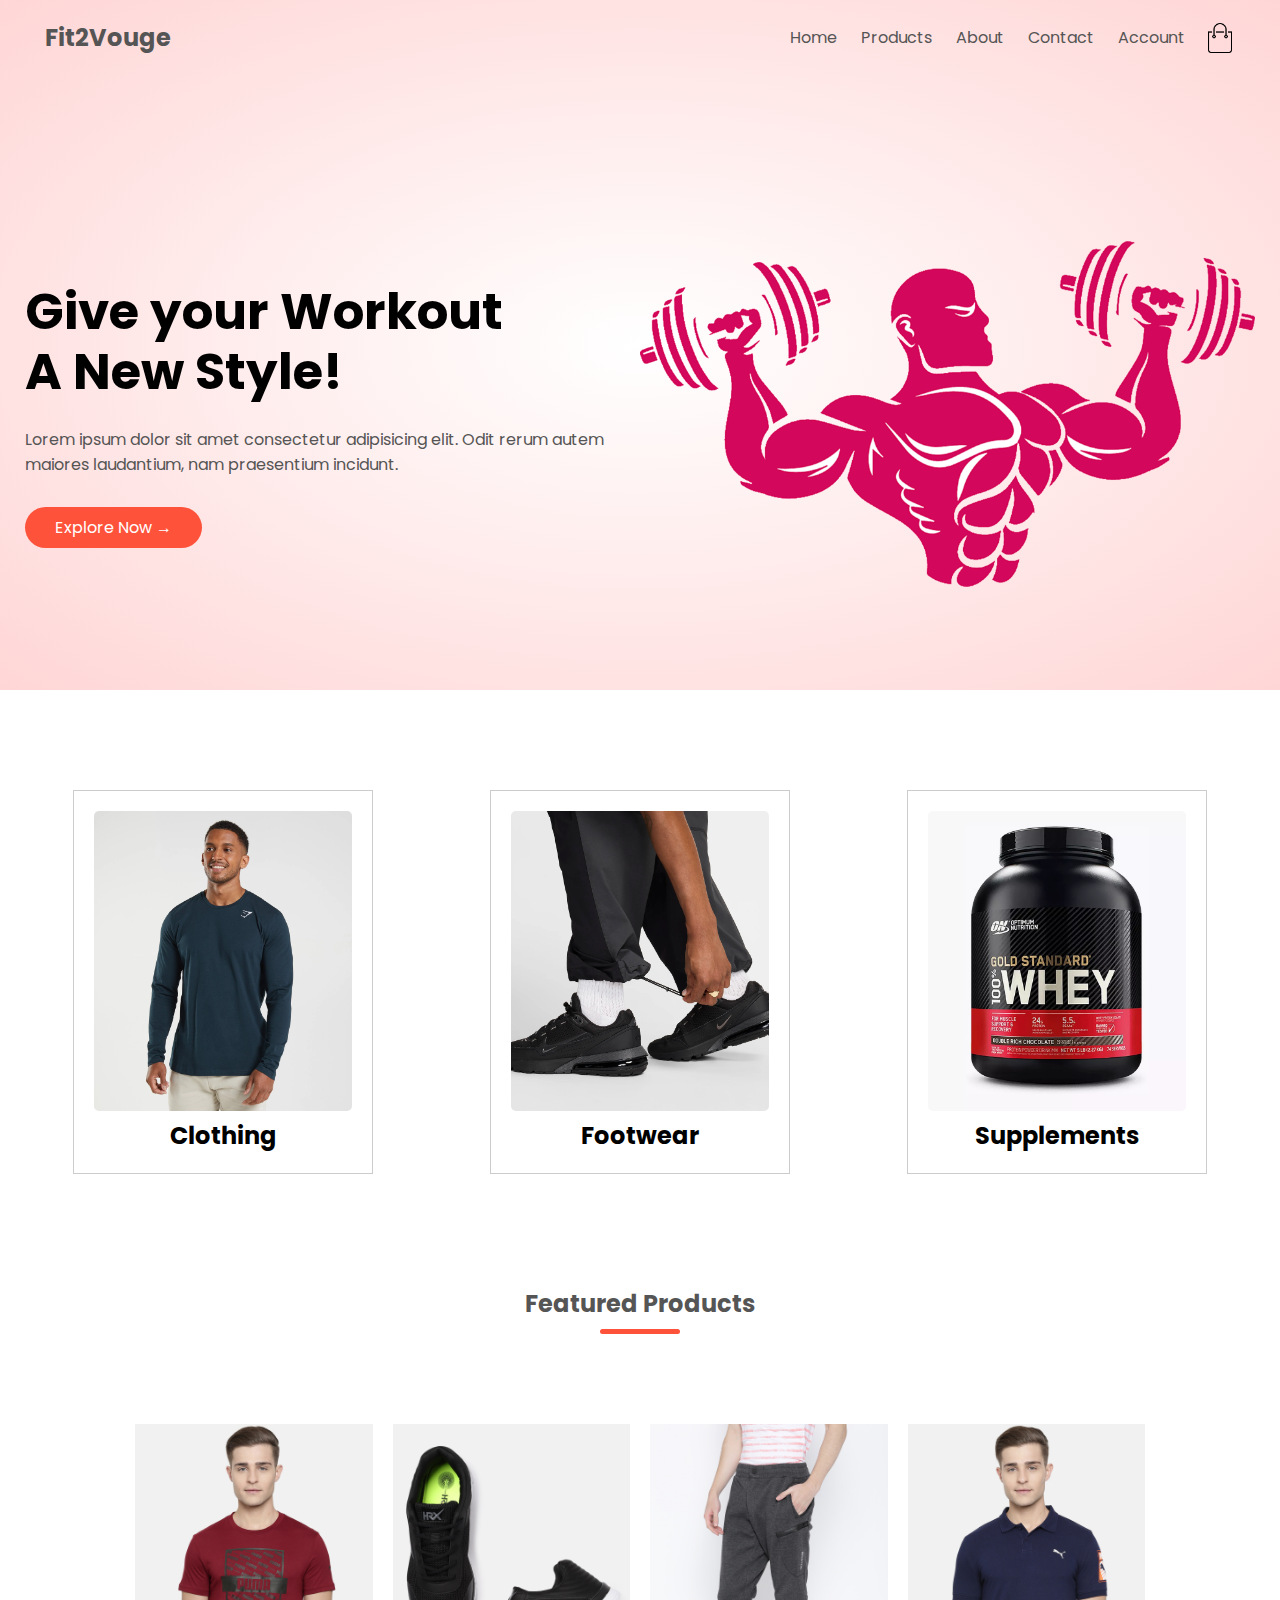
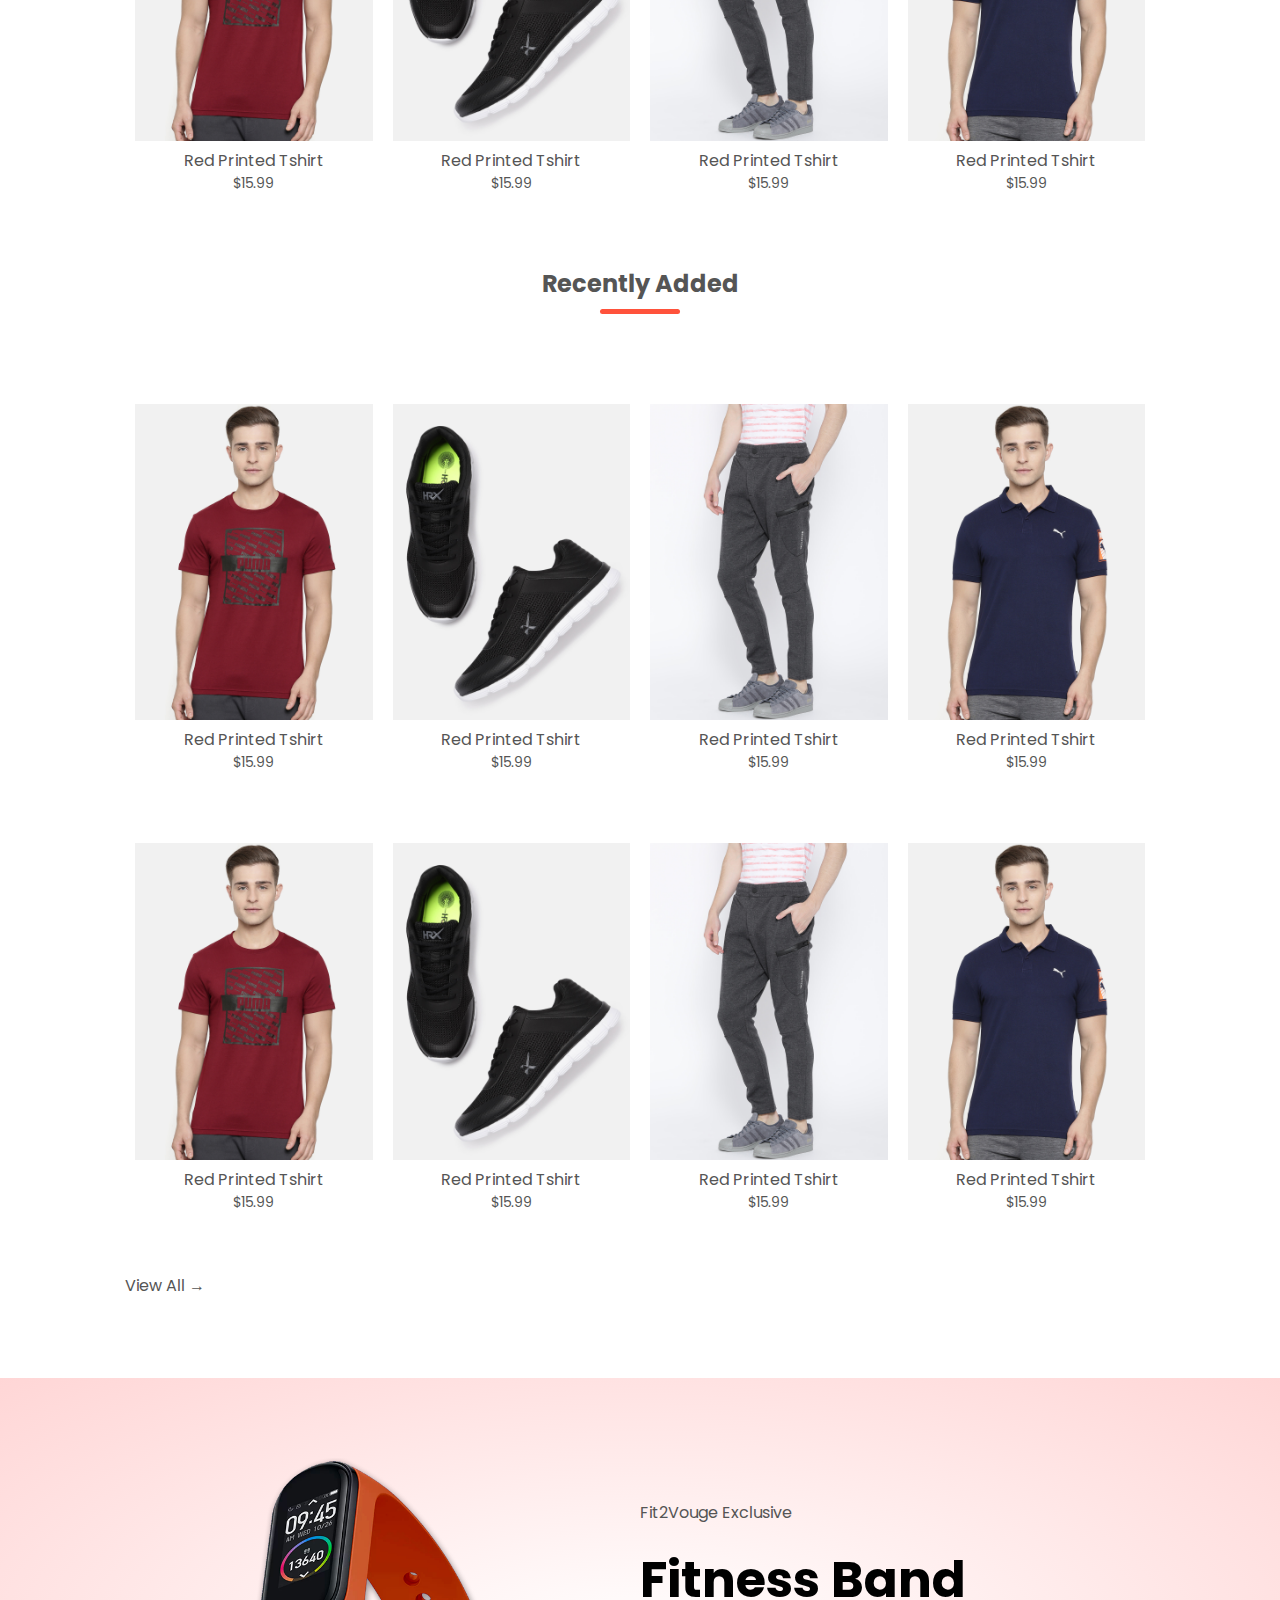
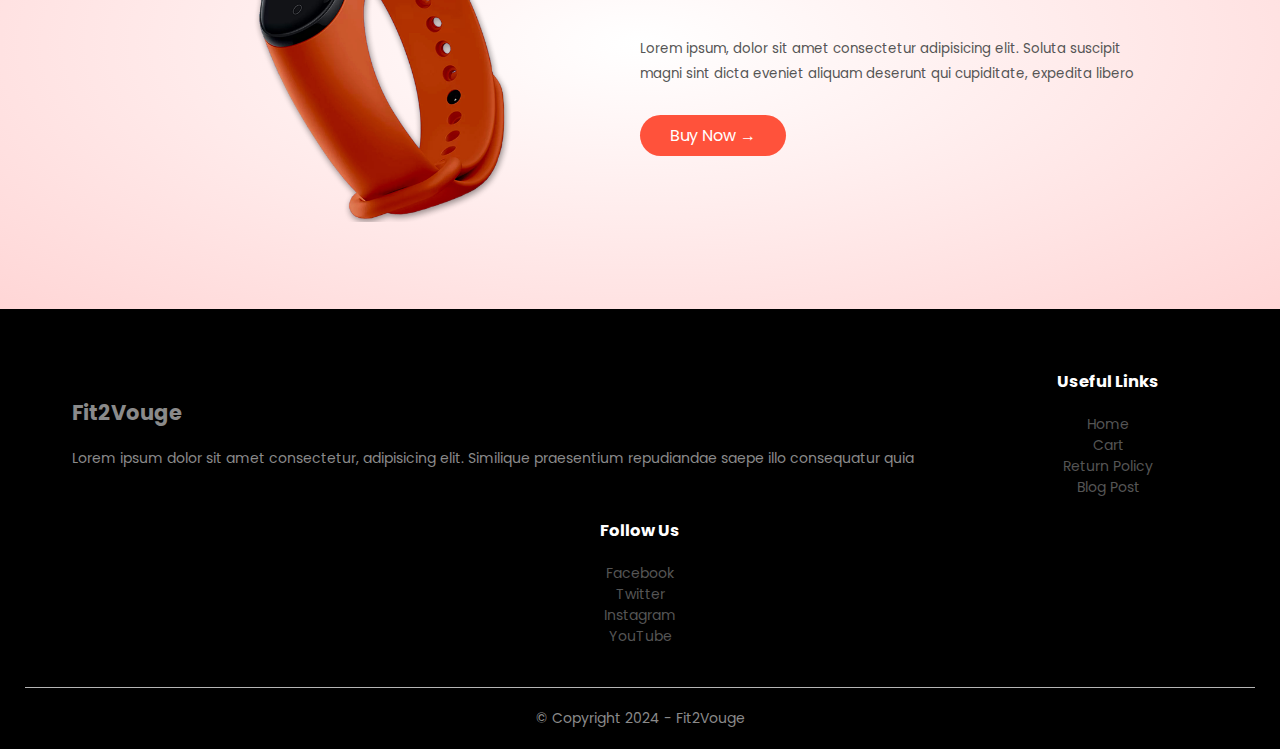
==== index.html @ 8eb85096 "link added to redirect to different pages and minor changes" ====
<!DOCTYPE html>
<html lang="en">

<head>
    <meta charset="UTF-8" />
    <meta name="viewport" content="width=device-width, initial-scale=1.0" />
    <title>Fit2Vouge</title>
    <link rel="stylesheet" href="style/style.css" />
    <link
        href="https://fonts.googleapis.com/css2?family=Poppins:ital,wght@0,100;0,200;0,300;0,400;0,500;0,600;0,700;0,800;0,900;1,100;1,200;1,300;1,400;1,500;1,600;1,700;1,800;1,900&display=swap"
        rel="stylesheet" />
</head>

<body>
    <div class="header">
        <div class="container">
            <div class="navbar">
                <div class="logo">
                    <!-- <img src="images/logo.png" width="125px" alt=""> -->
                    <a href="index.html">
                        <h2>Fit2Vouge</h2>
                    </a>
                </div>
                <nav>
                    <ul id="MenuItems">
                        <li><a href="index.html">Home</a></li>
                        <li><a href="product-detail.html">Products</a></li>
                        <li><a href="">About</a></li>
                        <li><a href="">Contact</a></li>
                        <li><a href="">Account</a></li>
                    </ul>
                </nav>
                <img src="images/cart.png" alt="cart" width="30px" height="30px" />
                <img src="images/menu.png" class="menu-icon" alt="menu" onclick="toggleMenu()">
            </div>
            <div class="row">
                <div class="col-2">
                    <h1>Give your Workout<br />A New Style!</h1>
                    <p>
                        Lorem ipsum dolor sit amet consectetur adipisicing elit. Odit
                        rerum autem maiores laudantium, nam praesentium incidunt.
                    </p>
                    <a href="products.html" class="btn">Explore Now &#8594;</a>
                </div>
                <div class="col-2">
                    <img src="images/image1.png" alt="bg" />
                </div>
            </div>
        </div>
    </div>

    <!----- featured categories ----->

    <div class="categories">
        <div class="card">
            <img src="images/category-1.jpg" alt="">
            <h2>Clothing</h2>
        </div>
        <div class="card">
            <img src="images/category-2.jpg" alt="">
            <h2>Footwear</h2>
        </div>
        <div class="card">
            <img src="images/category-3.jpg" alt="">
            <h2>Supplements</h2>
        </div>
    </div>

    <!----- featured products ----->

    <div class="small-container">
        <h2 class="title">Featured Products</h2>
        <div class="row">
            <div class="col-4">
                <a href="product-detail.html">
                    <img src="images/product-1.jpg" alt="" />
                    <h4>Red Printed Tshirt</h4>
                    <p>$15.99</p>
                </a>
            </div>
            <div class="col-4">
                <a href="product-detail.html">
                    <img src="images/product-2.jpg" alt="" />
                    <h4>Red Printed Tshirt</h4>
                    <p>$15.99</p>
                </a>
            </div>
            <div class="col-4">
                <a href="product-detail.html">
                    <img src="images/product-3.jpg" alt="" />
                    <h4>Red Printed Tshirt</h4>
                    <p>$15.99</p>
                </a>
            </div>
            <div class="col-4">
                <a href="product-detail.html">
                    <img src="images/product-4.jpg" alt="" />
                    <h4>Red Printed Tshirt</h4>
                    <p>$15.99</p>
                </a>
            </div>
        </div>
        <h2 class="title">Recently Added</h2>
        <div class="row">
            <div class="col-4">
                <a href="product-detail.html">
                    <img src="images/product-1.jpg" alt="" />
                    <h4>Red Printed Tshirt</h4>
                    <p>$15.99</p>
                </a>
            </div>
            <div class="col-4">
                <a href="product-detail.html">
                    <img src="images/product-2.jpg" alt="" />
                    <h4>Red Printed Tshirt</h4>
                    <p>$15.99</p>
                </a>
            </div>
            <div class="col-4">
                <a href="product-detail.html">
                    <img src="images/product-3.jpg" alt="" />
                    <h4>Red Printed Tshirt</h4>
                    <p>$15.99</p>
                </a>
            </div>
            <div class="col-4">
                <a href="product-detail.html">
                    <img src="images/product-4.jpg" alt="" />
                    <h4>Red Printed Tshirt</h4>
                    <p>$15.99</p>
                </a>
            </div>
        </div>
        <div class="row">
            <div class="col-4">
                <a href="product-detail.html">
                    <img src="images/product-1.jpg" alt="" />
                    <h4>Red Printed Tshirt</h4>
                    <p>$15.99</p>
                </a>
            </div>
            <div class="col-4">
                <a href="product-detail.html">
                    <img src="images/product-2.jpg" alt="" />
                    <h4>Red Printed Tshirt</h4>
                    <p>$15.99</p>
                </a>
            </div>
            <div class="col-4">
                <a href="product-detail.html">
                    <img src="images/product-3.jpg" alt="" />
                    <h4>Red Printed Tshirt</h4>
                    <p>$15.99</p>
                </a>
            </div>
            <div class="col-4">
                <a href="product-detail.html">
                    <img src="images/product-4.jpg" alt="" />
                    <h4>Red Printed Tshirt</h4>
                    <p>$15.99</p>
                </a>
            </div>
        </div>
        <a href="products.html" class="btn1">View All &#8594;</a>
    </div>
    <!----- sale ----->
    <div class="sale">
        <div class="small-container">
            <div class="row">
                <div class="col-2">
                    <img src="images/exclusive.png" class="sale-img" alt="sale">
                </div>
                <div class="col-2">
                    <p>Fit2Vouge Exclusive</p>
                    <h1>Fitness Band</h1>
                    <small>Lorem ipsum, dolor sit amet consectetur adipisicing elit. Soluta
                        suscipit magni sint dicta eveniet aliquam deserunt qui cupiditate,
                        expedita libero</small>
                    <a href="product-details.html" class="btn">Buy Now &#8594</a>
                </div>
            </div>
        </div>
    </div>

    <!----- footer ----->
    <div class="footer">
        <div class="container">
            <div class="row">
                <div class="footer-col-1">
                    <!-- <img src="images/logo.png" alt=""> -->
                    <h2>Fit2Vouge</h2>
                    <p>Lorem ipsum dolor sit amet consectetur, adipisicing elit. Similique praesentium repudiandae saepe
                        illo consequatur quia</p>
                </div>
                <div class="footer-col-2">
                    <h3>Useful Links</h3>
                    <ul>
                        <li><a href="index.html">Home</a></li>
                        <li><a href="#">Cart</a></li>
                        <li><a href="#">Return Policy</a></li>
                        <li><a href="#">Blog Post</a></li>
                    </ul>
                </div>
                <div class="footer-col-3">
                    <h3>Follow Us</h3>
                    <ul>
                        <li><a href="https://www.facebook.com/">Facebook</a></li>
                        <li><a href="https://x.com/?lang=en">Twitter</a></li>
                        <li><a href="https://www.instagram.com/">Instagram</a></li>
                        <li><a href="https://www.youtube.com/">YouTube</a></li>
                    </ul>
                </div>
            </div>
            <hr>
            <p class="copyright">&copy; Copyright 2024 - Fit2Vouge</p>
        </div>
    </div>

    <!-------js for toggle menu -------->
    <script>
        var MenuItems = document.getElementById("MenuItems");

        MenuItems.style.maxHeight = "0px";

        function toggleMenu() {
            if (MenuItems.style.maxHeight == "0px") {
                MenuItems.style.maxHeight = "200px";
            }
            else {
                MenuItems.style.maxHeight = "0px";
            }
        }
    </script>
</body>

</html>
---- style/style.css ----
* {
  margin: 0;
  padding: 0;
  box-sizing: border-box;
}

body {
  font-family: "Poppins", sans-serif;
}

.header {
  background: radial-gradient(#fff, #ffd6d6);
}

.header .row {
  margin-top: 70px;
}

.container {
  max-width: 1300px;
  margin: auto;
  padding-left: 25px;
  padding-right: 25px;
}

.navbar {
  display: flex;
  align-items: center;
  padding: 20px;
}

nav {
  flex: 1;
  text-align: right;
}

nav ul {
  display: inline-block;
  list-style-type: none;
}

nav ul li {
  display: inline-block;
  margin-right: 20px;
}

a {
  text-decoration: none;
  color: #555;
}

p {
  color: #555;
}

.row {
  display: flex;
  align-items: center;
  flex-wrap: wrap;
  justify-content: space-around;
}

.col-2 {
  flex-basis: 50%;
  min-width: 300px;
}

.col-2 img {
  max-width: 100%;
  padding: 50px 0;
}

.col-2 h1 {
  font-size: 50px;
  line-height: 60px;
  margin: 25px 0;
}

.btn {
  display: inline-block;
  background: #ff523b;
  color: #fff;
  padding: 8px 30px;
  margin: 30px 0;
  border-radius: 30px;
  transition: background 0.5s;
}

.btn:hover {
  background: #563434;
}

.categories {
  margin: 70px 0;
  display: flex;
  flex-direction: row;
  justify-content: space-around;
  align-items: flex-start;
  flex-wrap: wrap;
  padding: 20px;
  gap: 10px;
}

.small-container {
  max-width: 1080px;
  margin: auto;
  padding-left: 25px;
  padding-right: 25px;
}

.card {
  padding: 20px;
  border: 1px solid #ccc;
  margin: 10px;
  box-sizing: border-box;
  width: 300px;
  text-align: center;
  background-color: #fff;
  transition: transform 0.3s ease, box-shadow 0.3s ease, background-color 0.3s ease;
}

.card img {
  width: 100%;
  height: auto;
  max-height: 300px;
  object-fit: cover;
  border-radius: 5px;
  transition: transform 0.3s ease;
}

.card:hover {
  cursor: pointer;
  background: radial-gradient(#fff, #ffd6d6);
  transform: translateY(-10px);
  box-shadow: 0 8px 16px rgba(0, 0, 0, 0.2);
}

.card:hover img {
  transform: scale(1.05);
}

.card h2 {
  transition: color 0.3s ease;
}

.card:hover h2 {
  color: #555;
}

.title {
  text-align: center;
  margin: 0 auto 80px;
  position: relative;
  line-height: 60px;
  color: #555;
}

.title::after {
  content: "";
  background: #ff523b;
  width: 80px;
  height: 5px;
  border-radius: 5px;
  position: absolute;
  bottom: 0;
  left: 50%;
  transform: translateX(-50%)
}

.col-4 {
  flex-basis: 25%;
  padding: 10px;
  min-width: 200px;
  margin-bottom: 50px;
  text-align: center;
  transition: transform 0.5s;
}

.col-4 img {
  width: 100%;
}

h4 {
  color: #555;
  font-weight: normal;
}

.col-4 p {
  font-size: 14px;
}

.col-4:hover {
  transform: translateY(-20px);
}

/*--------- sale ---------*/
.sale {
  background: radial-gradient(#fff, #ffd6d6);
  margin-top: 80px;
  padding: 30px 0;
}

.col-2 .sale-img {
  padding: 50px;
}

small {
  color: #555;
}

/*--------- footer ---------*/

.footer {
  background: #000;
  color: #8a8a8a;
  font-size: 14px;
  padding: 60px 0 20px;
}

.footer p {
  color: #8a8a8a;
}

.footer h3 {
  color: #fff;
  margin-bottom: 20px;
}

.footer-col-1,
.footer-col-2,
.footer-col-3 {
  min-width: 200px;
  margin-bottom: 20px;
}

.footer-col-1 {
  flex-basis: 1;
  text-align: center;
}

.footer-col-1 h2 {
  width: 180px;
  margin-bottom: 20px;
  text-align: left;
}

.footer-col-2,
.footer-col-3 {
  flex-basis: 12%;
  text-align: center;
}

ul {
  list-style-type: none;
}

.footer hr {
  border: none;
  background: #b5b5b5;
  height: 1px;
  margin: 20px 0;
}

.copyright {
  text-align: center;
}

.menu-icon {
  width: 28px;
  margin-left: 20px;
  display: none;
}

/*---------- media query for menu ----------*/

@media only screen and (max-width: 800px) {
  nav ul {
    position: absolute;
    top: 70px;
    left: 0;
    background: #333;
    width: 100%;
    overflow: hidden;
    transition: max-height 0.5s;
  }

  nav ul li {
    display: block;
    margin-right: 50px;
    margin-top: 10px;
    margin-bottom: 10px;
  }

  nav ul li a {
    color: #fff;
  }

  .menu-icon {
    display: block;
    cursor: pointer;
  }
}

/*---------- media query for less than 600px screen size ----------*/

@media only screen and (max-width: 600px) {
  .row {
    text-align: center;
  }

  .col-2,
  .col-3,
  .col-4 {
    flex-basis: 100%;
  }
}
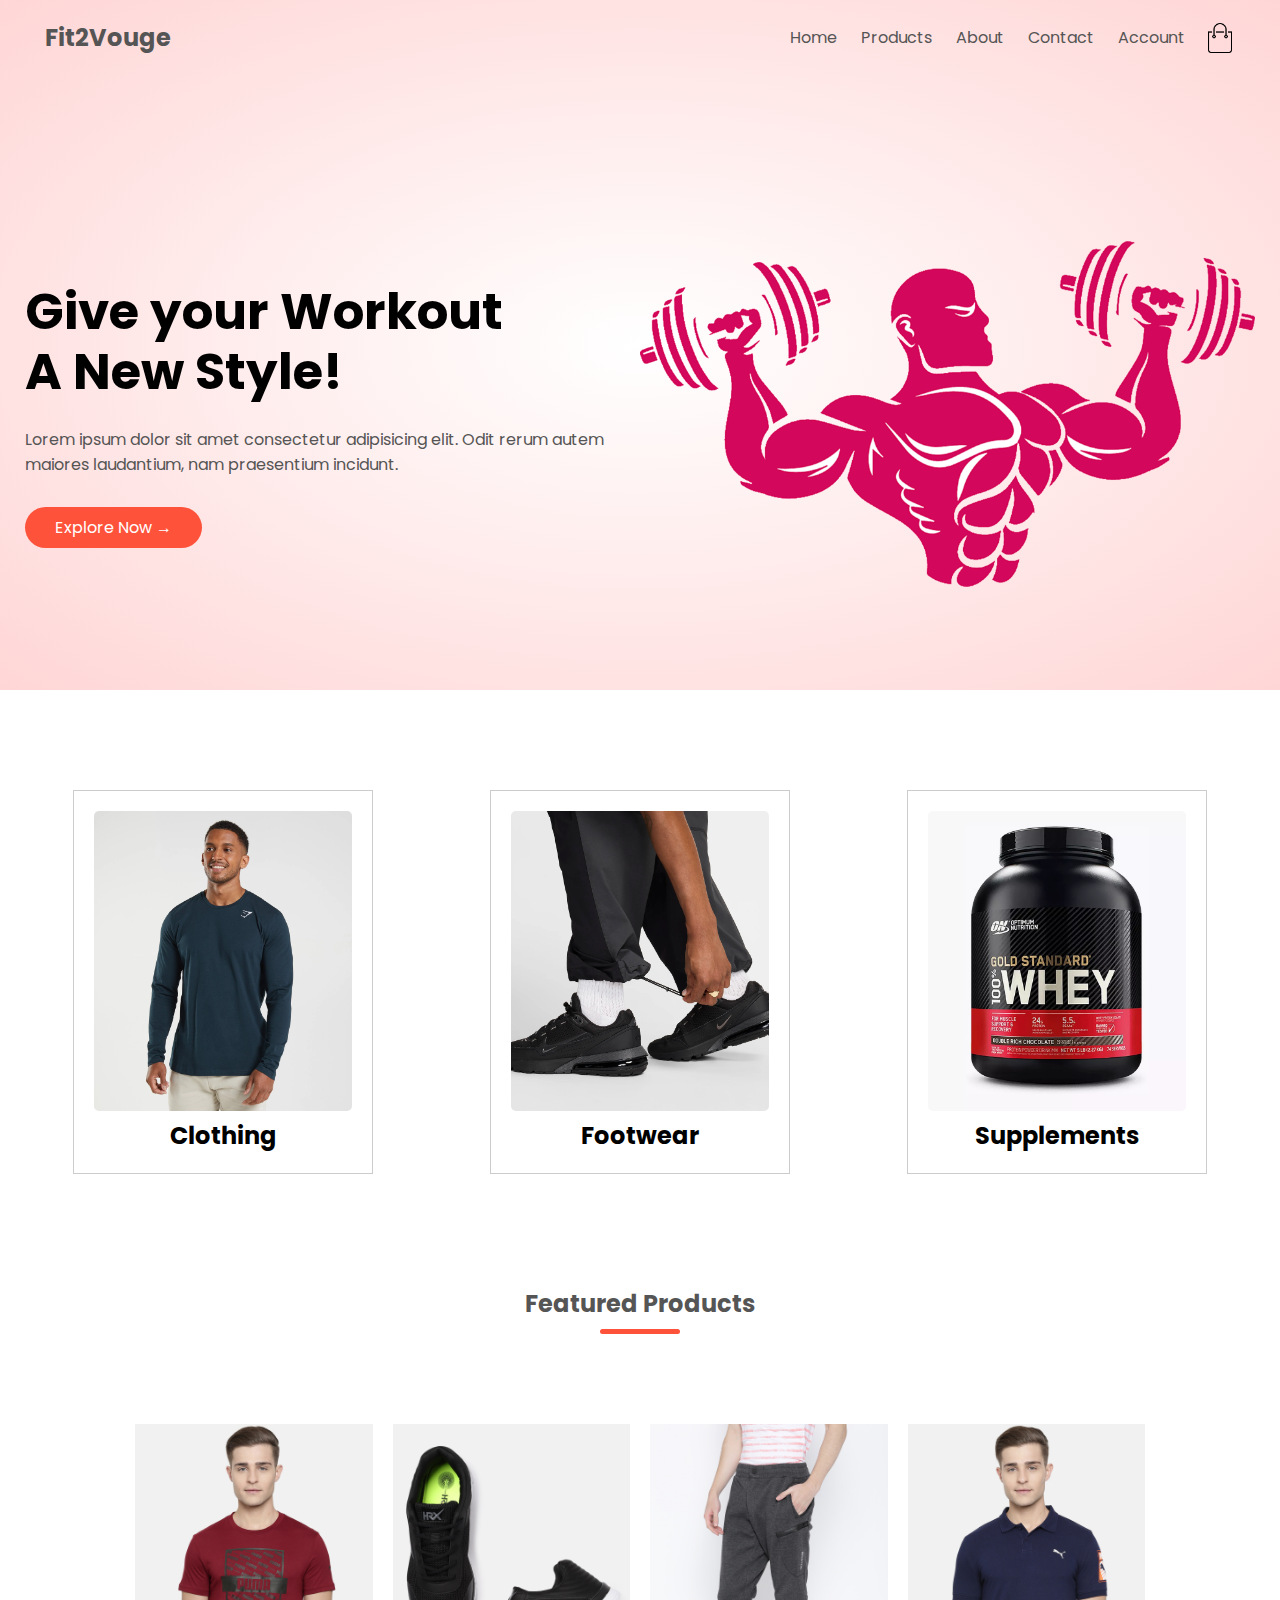
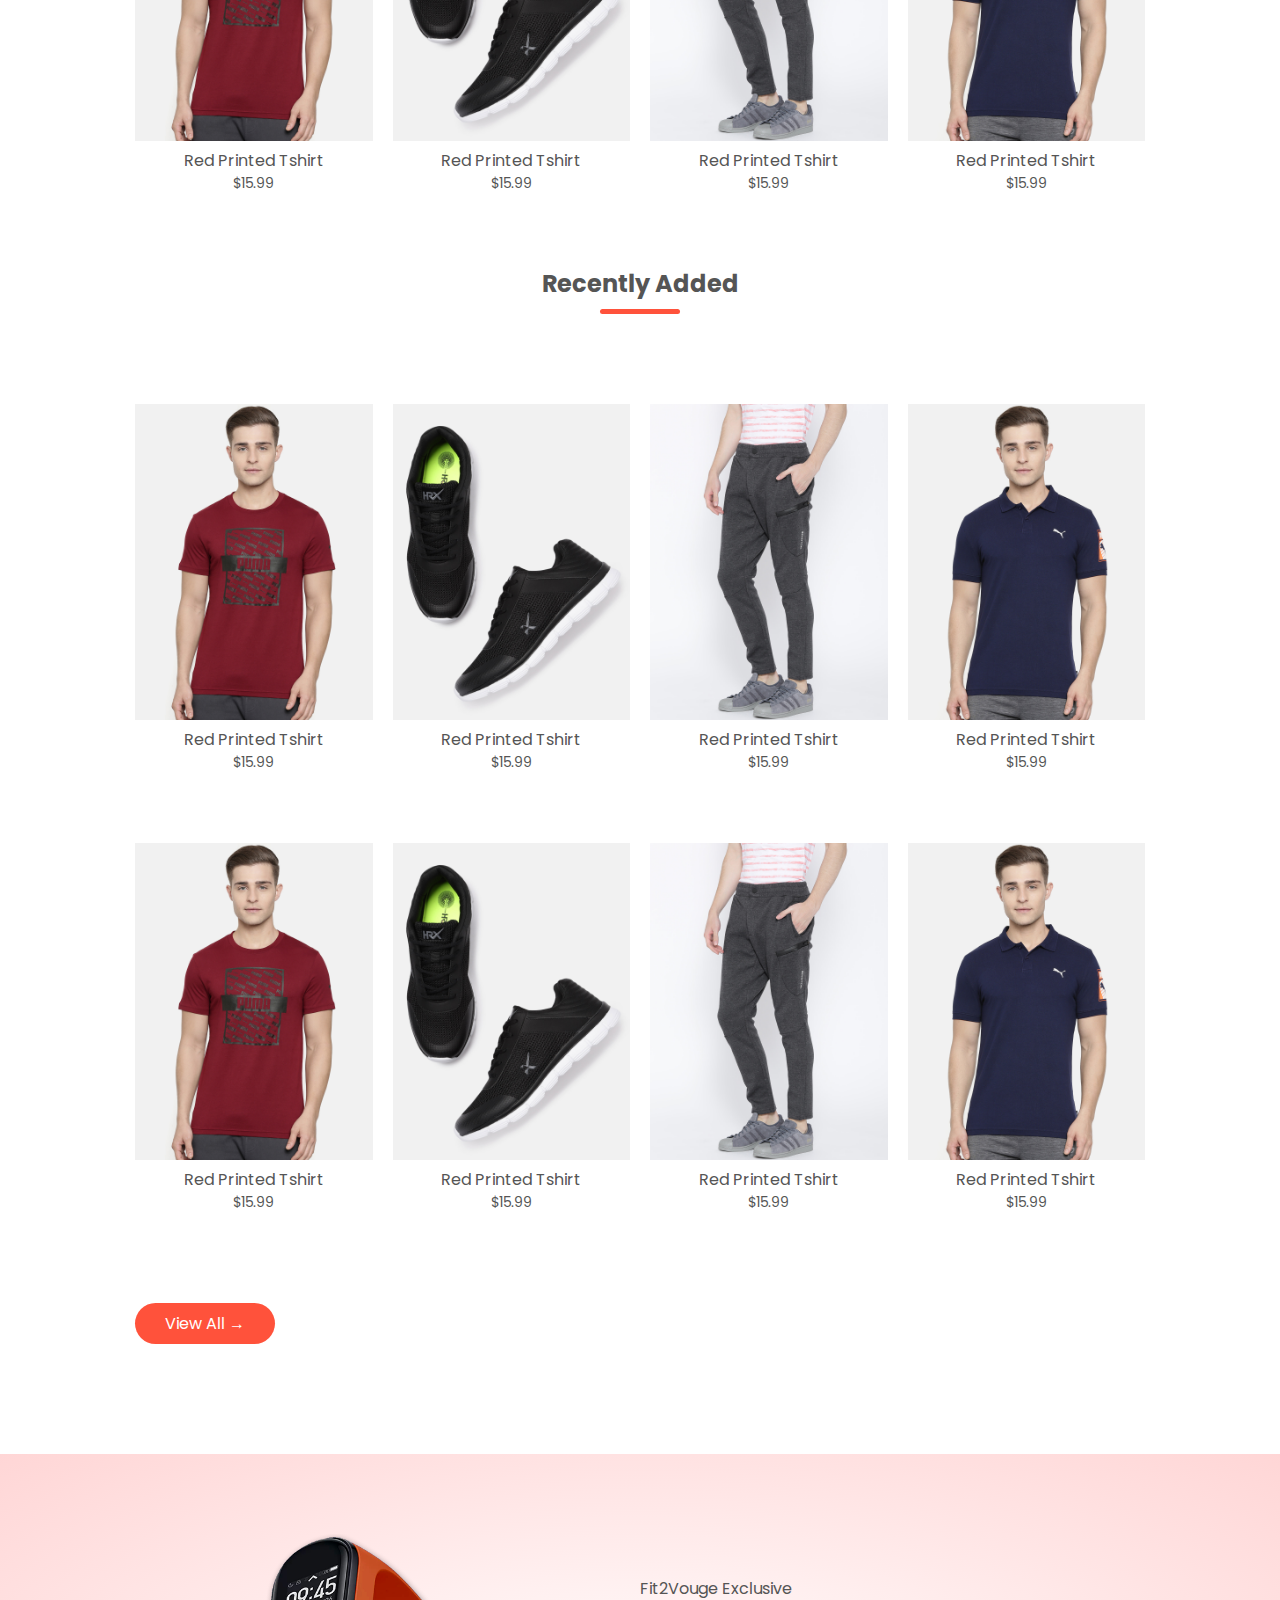
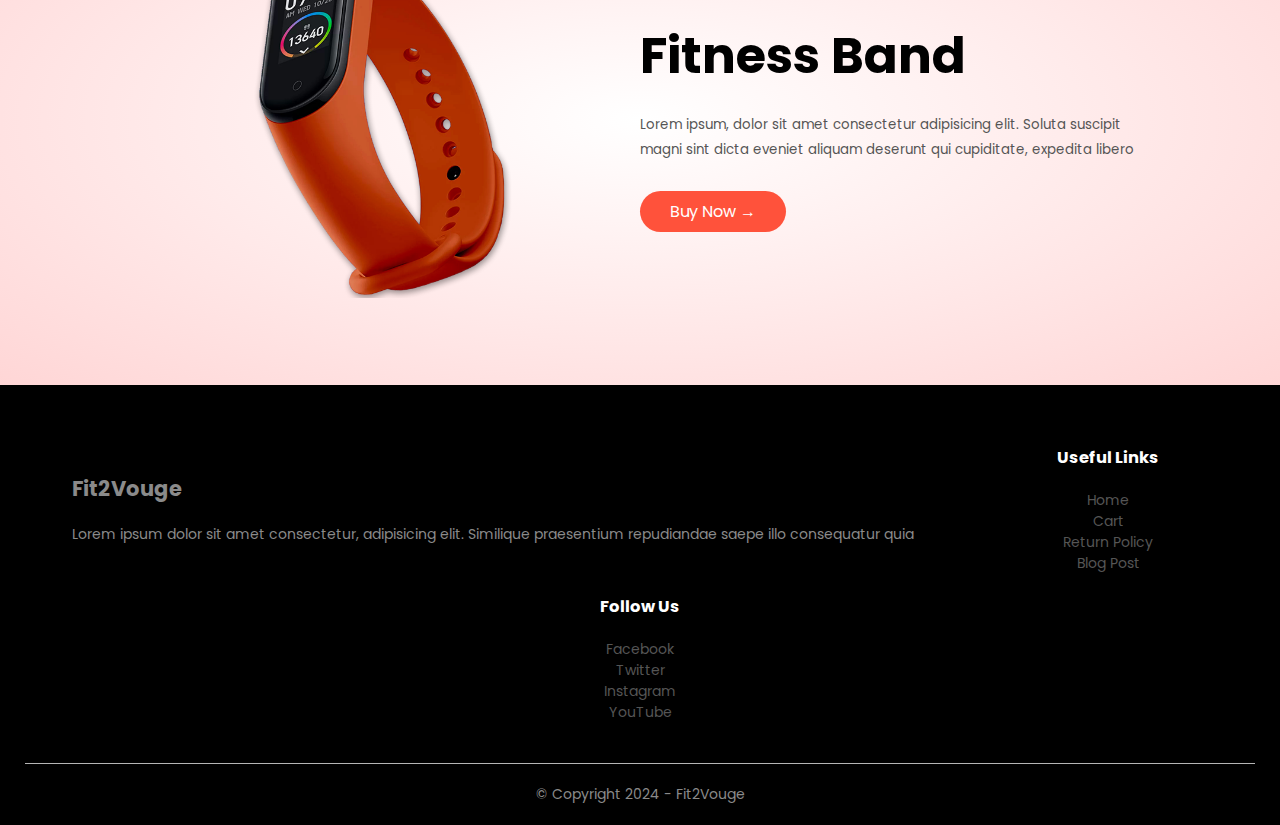
==== commit 98b80bc8: "product link mismatch update" ====
--- a/index.html
+++ b/index.html
@@ -24,7 +24,7 @@
                 <nav>
                     <ul id="MenuItems">
                         <li><a href="index.html">Home</a></li>
-                        <li><a href="product-detail.html">Products</a></li>
+                        <li><a href="products.html">Products</a></li>
                         <li><a href="">About</a></li>
                         <li><a href="">Contact</a></li>
                         <li><a href="">Account</a></li>
--- a/style/style.css
+++ b/style/style.css
@@ -87,6 +87,21 @@
 }
 
 .btn:hover {
+  background: #563434;
+}
+
+.btn1 {
+  display: inline-block;
+  background: #ff523b;
+  color: #fff;
+  padding: 8px 30px;
+  margin: 30px 0;
+  border-radius: 30px;
+  transition: background 0.5s;
+  margin-left: 10px;
+}
+
+.btn1:hover {
   background: #563434;
 }
 
@@ -180,6 +195,28 @@
   width: 100%;
 }
 
+.img-fluid {
+  max-width: 100%;
+  height: auto;
+}
+
+.col-6 {
+  flex-basis: 50%;
+  padding: 10px;
+  min-width: 200px;
+  margin-bottom: 50px;
+  text-align: center;
+  transition: transform 0.5s;
+}
+
+
+
+.col-6 img {
+  width: auto;
+  overflow: hidden;
+  height: 500px;
+}
+
 h4 {
   color: #555;
   font-weight: normal;
@@ -270,6 +307,57 @@
   margin-left: 20px;
   display: none;
 }
+
+.page-heading,
+.page-heading>.small-container>.row {
+  height: 40vh;
+  /*min-height: 200px;*/
+
+
+}
+
+.page-heading {
+  background-image: url('../images/white-bg.jpg');
+  background-repeat: no-repeat;
+  background-size: 100%;
+  background-position: 50% 65%;
+  margin-bottom: 50px;
+
+}
+
+.page-heading h1 {
+  font-size: 40px;
+
+}
+
+@media (max-width: 991.98px) {
+  .page-heading h1 {
+    font-size: 30px;
+  }
+}
+
+.header-contain {
+  text-align: left;
+  display: flex;
+  align-items: center;
+  height: 300px;
+  vertical-align: center;
+}
+
+
+.detail-data p,
+.detail-data h2 {
+  text-align: left;
+}
+
+.price {
+  font-weight: 700;
+}
+
+.price del {
+  font-weight: 400;
+}
+
 
 /*---------- media query for menu ----------*/
 
@@ -301,6 +389,18 @@
   }
 }
 
+@media (min-width: 768px) {
+  .col-6 {
+    flex-basis: 50%;
+  }
+}
+
+@media (max-width: 767.98px) {
+  .col-6 {
+    flex-basis: 100%;
+  }
+}
+
 /*---------- media query for less than 600px screen size ----------*/
 
 @media only screen and (max-width: 600px) {
@@ -313,4 +413,5 @@
   .col-4 {
     flex-basis: 100%;
   }
-}+}
+
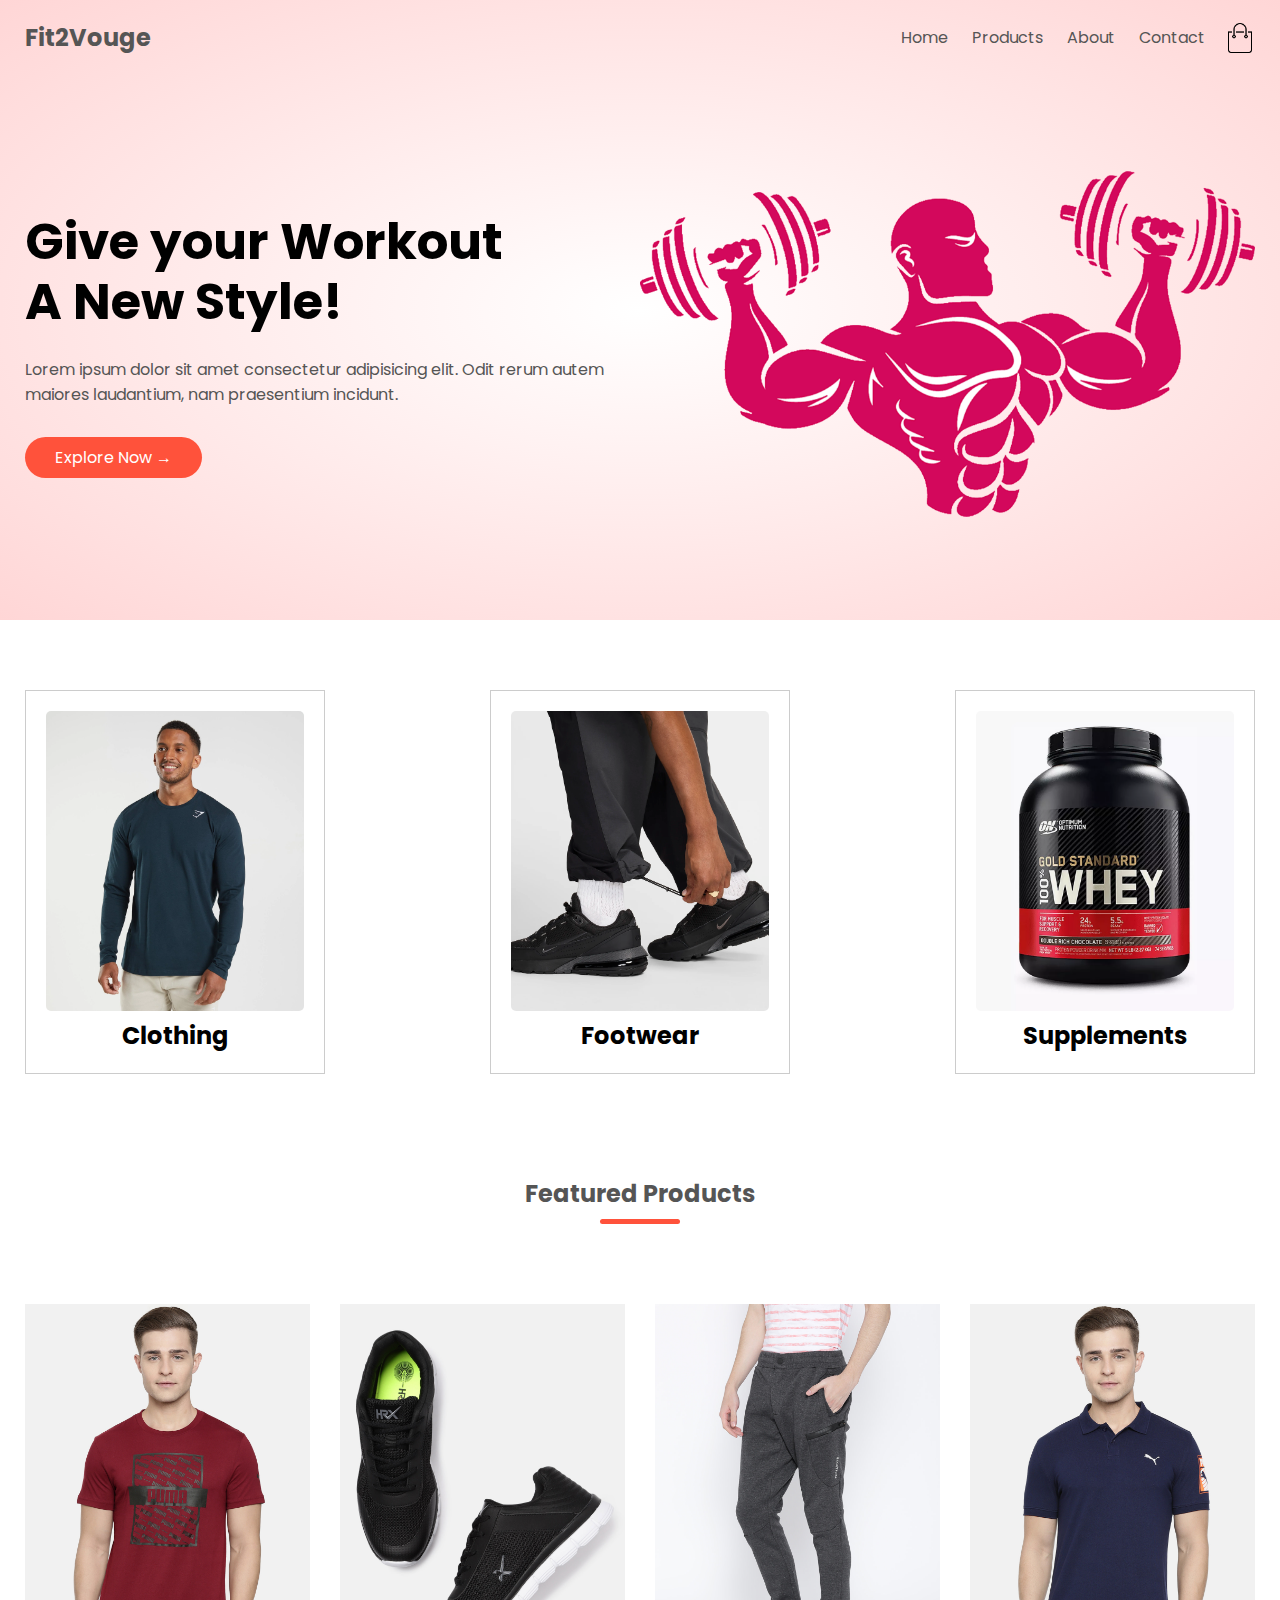
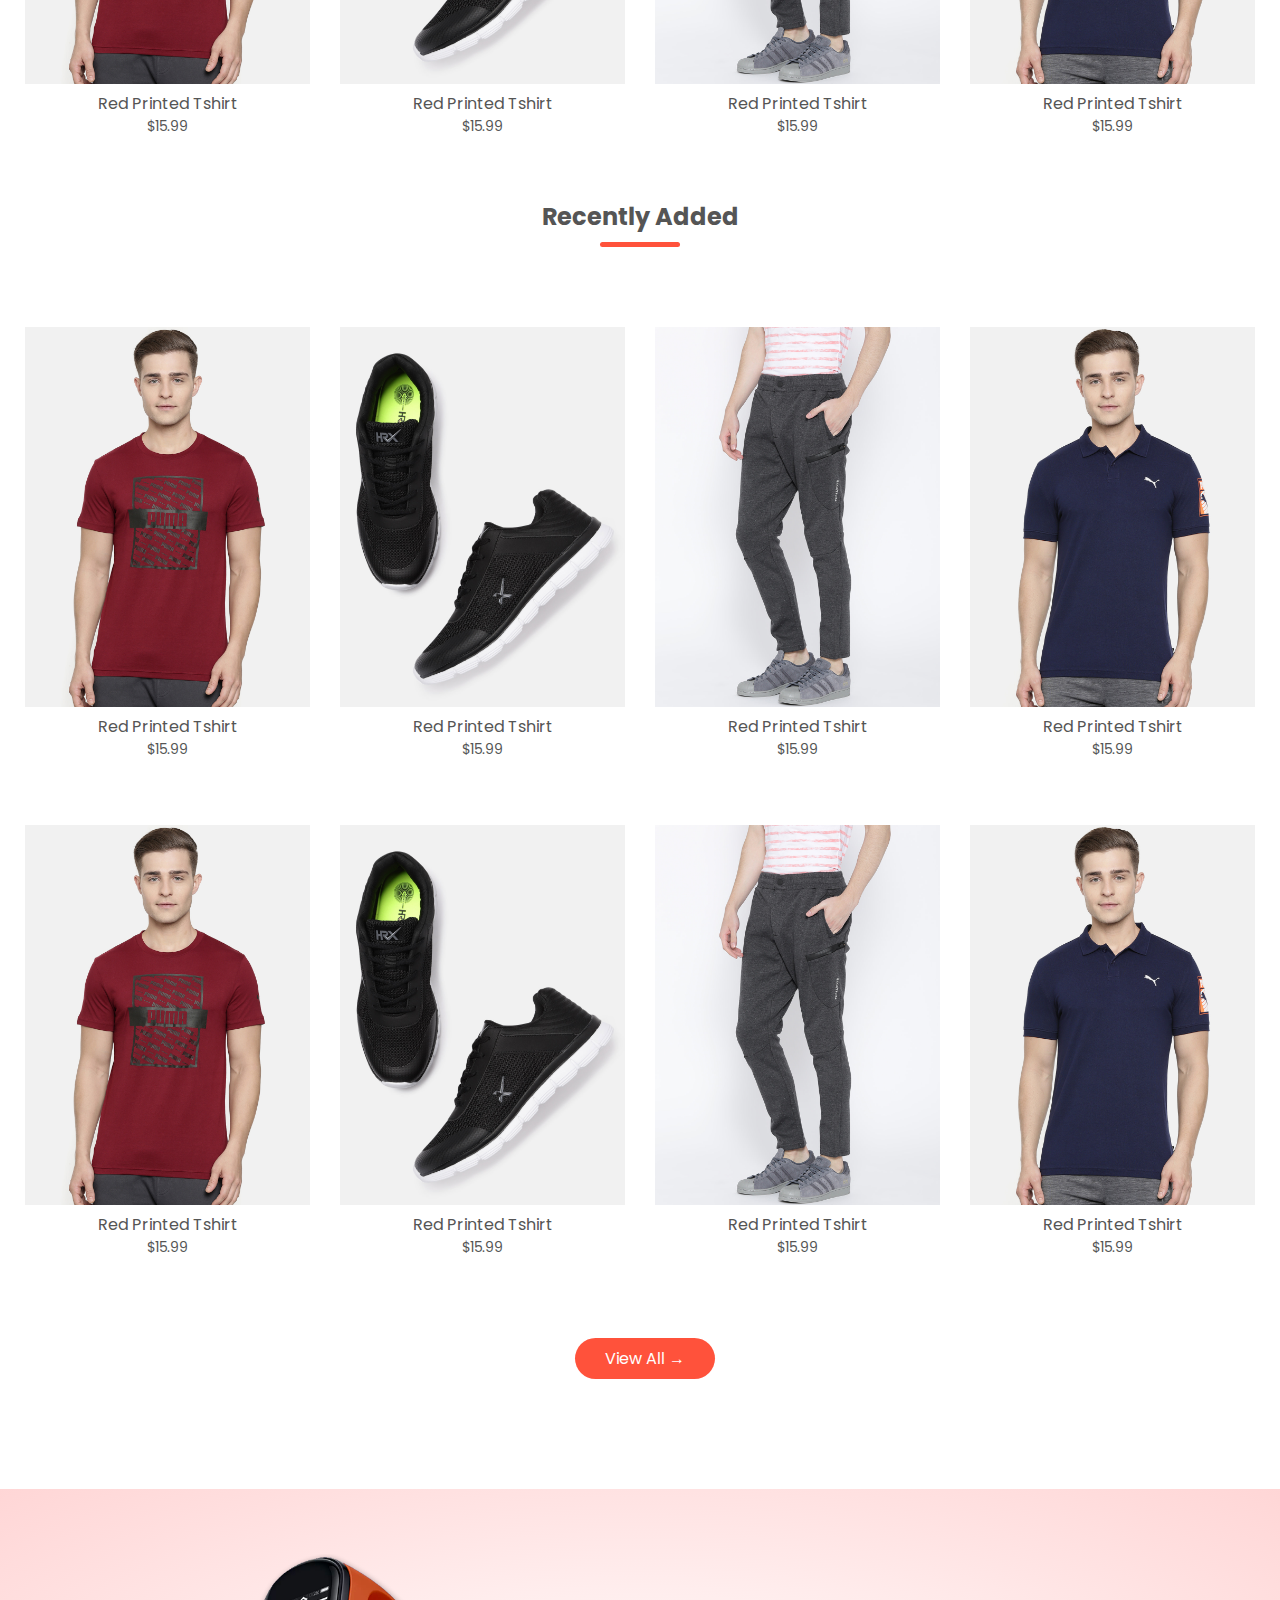
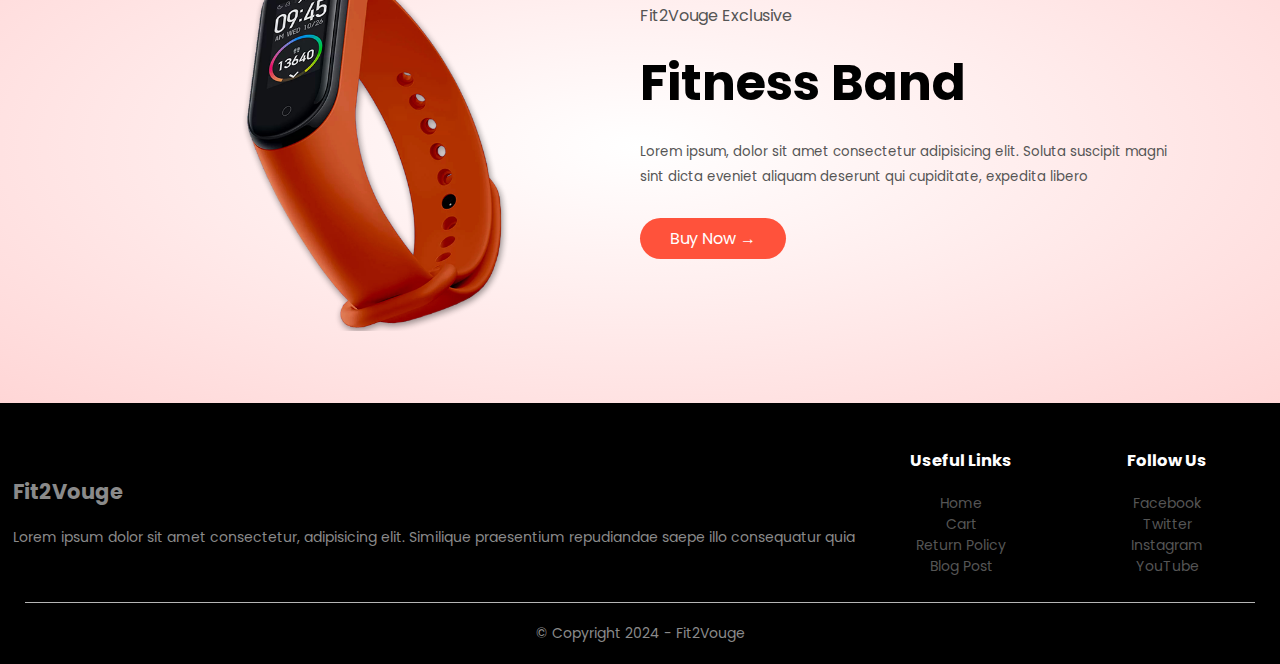
==== commit 9042aed7: "add to cart button, content alignments" ====
--- a/index.html
+++ b/index.html
@@ -27,13 +27,12 @@
                         <li><a href="products.html">Products</a></li>
                         <li><a href="">About</a></li>
                         <li><a href="">Contact</a></li>
-                        <li><a href="">Account</a></li>
                     </ul>
                 </nav>
                 <img src="images/cart.png" alt="cart" width="30px" height="30px" />
                 <img src="images/menu.png" class="menu-icon" alt="menu" onclick="toggleMenu()">
             </div>
-            <div class="row">
+            <div class="d-flex">
                 <div class="col-2">
                     <h1>Give your Workout<br />A New Style!</h1>
                     <p>
@@ -42,7 +41,7 @@
                     </p>
                     <a href="products.html" class="btn">Explore Now &#8594;</a>
                 </div>
-                <div class="col-2">
+                <div class="col-2 banner">
                     <img src="images/image1.png" alt="bg" />
                 </div>
             </div>
@@ -50,25 +49,26 @@
     </div>
 
     <!----- featured categories ----->
-
-    <div class="categories">
-        <div class="card">
-            <img src="images/category-1.jpg" alt="">
-            <h2>Clothing</h2>
-        </div>
-        <div class="card">
-            <img src="images/category-2.jpg" alt="">
-            <h2>Footwear</h2>
-        </div>
-        <div class="card">
-            <img src="images/category-3.jpg" alt="">
-            <h2>Supplements</h2>
+    <div class="container">
+        <div class="categories">
+            <div class="card">
+                <img src="images/category-1.jpg" alt="">
+                <h2>Clothing</h2>
+            </div>
+            <div class="card">
+                <img src="images/category-2.jpg" alt="">
+                <h2>Footwear</h2>
+            </div>
+            <div class="card">
+                <img src="images/category-3.jpg" alt="">
+                <h2>Supplements</h2>
+            </div>
         </div>
     </div>
 
     <!----- featured products ----->
 
-    <div class="small-container">
+    <div class="container">
         <h2 class="title">Featured Products</h2>
         <div class="row">
             <div class="col-4">
@@ -161,7 +161,10 @@
                 </a>
             </div>
         </div>
-        <a href="products.html" class="btn1">View All &#8594;</a>
+        <div class="view_all">
+            <a href="products.html" class="btn1">View All &#8594;</a>
+        </div>
+
     </div>
     <!----- sale ----->
     <div class="sale">
@@ -176,7 +179,7 @@
                     <small>Lorem ipsum, dolor sit amet consectetur adipisicing elit. Soluta
                         suscipit magni sint dicta eveniet aliquam deserunt qui cupiditate,
                         expedita libero</small>
-                    <a href="product-details.html" class="btn">Buy Now &#8594</a>
+                    <a href="product-detail.html" class="btn">Buy Now &#8594</a>
                 </div>
             </div>
         </div>
--- a/style/style.css
+++ b/style/style.css
@@ -6,6 +6,11 @@
 
 body {
   font-family: "Poppins", sans-serif;
+}
+
+.d-flex {
+  display: flex;
+  align-items: center;
 }
 
 .header {
@@ -23,15 +28,29 @@
   padding-right: 25px;
 }
 
+.product-container {
+  max-width: 1300px;
+  margin: auto;
+  margin-top: -50px;
+  margin-bottom: 50px;
+  padding-left: 25px;
+  padding-right: 25px;
+}
+
+.product-container .row {
+  background: radial-gradient(#fff, #ffd6d6);
+}
+
 .navbar {
   display: flex;
   align-items: center;
-  padding: 20px;
+  padding: 20px 0px;
 }
 
 nav {
   flex: 1;
   text-align: right;
+
 }
 
 nav ul {
@@ -105,15 +124,62 @@
   background: #563434;
 }
 
+.view_all {
+  margin: 0px auto;
+  text-align: center;
+
+}
+
+.btn-container {
+  display: flex;
+  /* Use flexbox to align the input and button side by side */
+  align-items: center;
+  margin-top: 30px;
+}
+
+.quantity-input {
+  width: 60px;
+  /* Control the size of the input */
+  padding: 8px;
+  margin-left: 5px;
+  margin-right: 20px;
+  /* Space between the input and the button */
+  border: 1px solid #ddd;
+  border-radius: 5px;
+  text-align: center;
+  /* Center the number inside the input */
+  font-size: 16px;
+}
+
+.btn-cart {
+  display: inline-flex;
+  align-items: center;
+  background: #ff523b;
+  color: #fff;
+  padding: 8px 30px;
+  font-size: 16px;
+  text-decoration: none;
+  border-radius: 5px;
+  transition: background 0.5s;
+}
+
+.btn-cart i {
+  margin-right: 10px;
+  font-size: 20px;
+}
+
+.btn-cart:hover {
+  background: #563434;
+}
+
 .categories {
   margin: 70px 0;
   display: flex;
   flex-direction: row;
-  justify-content: space-around;
+  justify-content: space-between;
   align-items: flex-start;
   flex-wrap: wrap;
-  padding: 20px;
-  gap: 10px;
+
 }
 
 .small-container {
@@ -126,7 +192,7 @@
 .card {
   padding: 20px;
   border: 1px solid #ccc;
-  margin: 10px;
+  margin-bottom: 20px;
   box-sizing: border-box;
   width: 300px;
   text-align: center;
@@ -215,6 +281,7 @@
   width: auto;
   overflow: hidden;
   height: 500px;
+  padding-top: 60px;
 }
 
 h4 {
@@ -245,6 +312,94 @@
   color: #555;
 }
 
+/* Pagination styles */
+.pagination {
+  display: flex;
+  justify-content: center;
+  padding: 20px 0;
+}
+
+.pagination a {
+  color: black;
+  float: left;
+  padding: 8px 16px;
+  text-decoration: none;
+  margin: 0 4px;
+  border: 1px solid #ddd;
+  transition: background-color 0.3s, color 0.3s;
+  border-radius: 5px;
+}
+
+/* Active page */
+.pagination a.active {
+  background-color: #ff523b;
+  color: white;
+  border: 1px solid #ff523b;
+}
+
+/* Hover effect */
+.pagination a:hover:not(.active) {
+  background-color: #ddd;
+}
+
+/* Arrow hover */
+.pagination a:hover {
+  color: white;
+  background-color: #ff523b;
+}
+
+/* Row Styles */
+.row {
+  display: flex;
+  flex-wrap: wrap;
+  margin: -15px;
+}
+
+/* Column Styles */
+.col-4 {
+  flex: 0 0 25%;
+  /* Each column takes up 25% of the row width */
+  padding: 15px;
+  box-sizing: border-box;
+}
+
+@media (max-width: 992px) {
+  .col-4 {
+    flex: 0 0 50%;
+    /* On medium screens, columns take 50% of the row width */
+  }
+}
+
+@media (max-width: 768px) {
+  .col-4 {
+    flex: 0 0 100%;
+    /* On small screens, columns take 100% of the row width */
+  }
+}
+
+
+.search-sort {
+  display: flex;
+  justify-content: space-between;
+  align-items: center;
+  margin: 20px 0;
+}
+
+#search-input {
+  padding: 10px;
+  width: 40%;
+  border: 1px solid #000000;
+  border-radius: 5px;
+  font-size: 16px;
+}
+
+#sort-select {
+  padding: 10px;
+  border: 1px solid #ddd;
+  border-radius: 5px;
+  font-size: 16px;
+}
+
 /*--------- footer ---------*/
 
 .footer {
@@ -310,7 +465,7 @@
 
 .page-heading,
 .page-heading>.small-container>.row {
-  height: 40vh;
+  height: 35vh;
   /*min-height: 200px;*/
 
 
@@ -358,6 +513,19 @@
   font-weight: 400;
 }
 
+/* bootstrap css */
+.row {
+  display: flex;
+  flex-wrap: wrap;
+  margin-right: -15px;
+  margin-left: -15px;
+}
+
+.col {
+  flex: 1;
+  padding-right: 15px;
+  padding-left: 15px;
+}
 
 /*---------- media query for menu ----------*/
 
@@ -387,6 +555,14 @@
     display: block;
     cursor: pointer;
   }
+
+  .card {
+    width: 50%;
+  }
+
+  .banner {
+    display: none;
+  }
 }
 
 @media (min-width: 768px) {
@@ -413,5 +589,4 @@
   .col-4 {
     flex-basis: 100%;
   }
-}
-
+}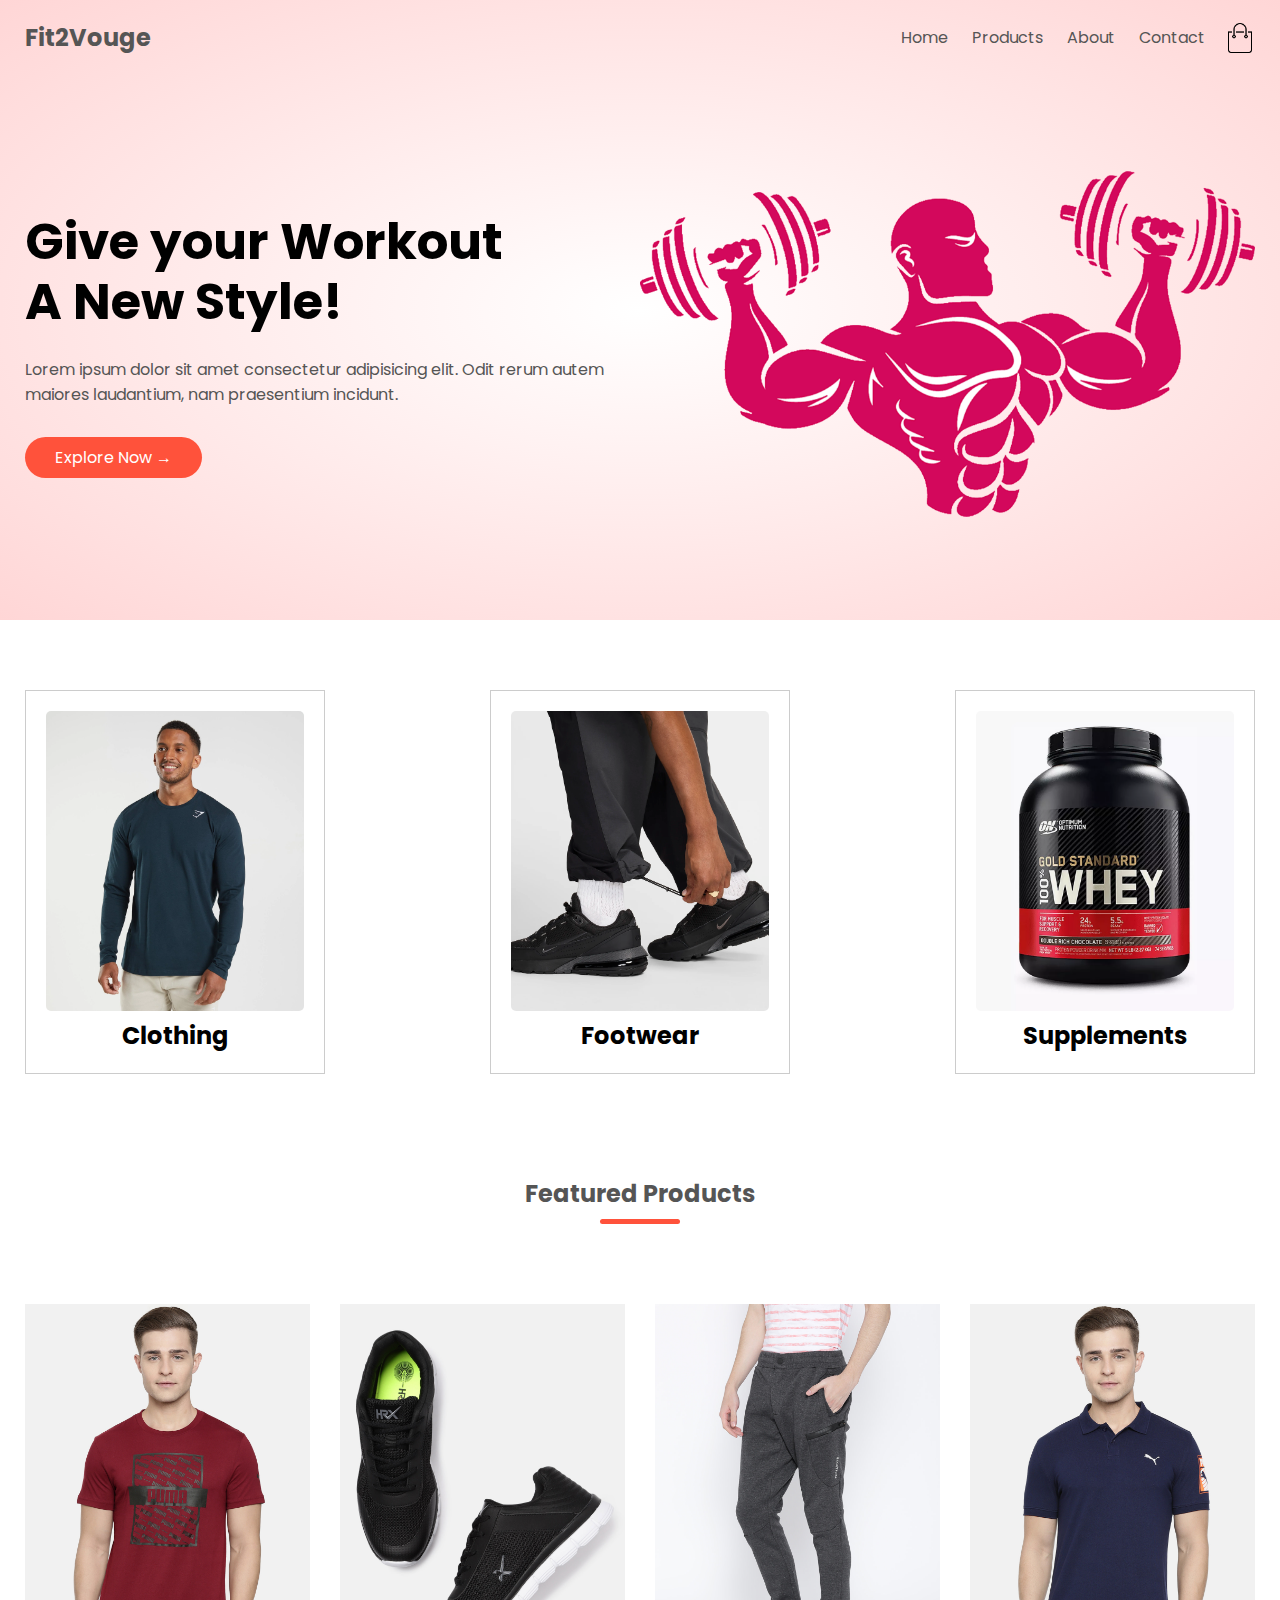
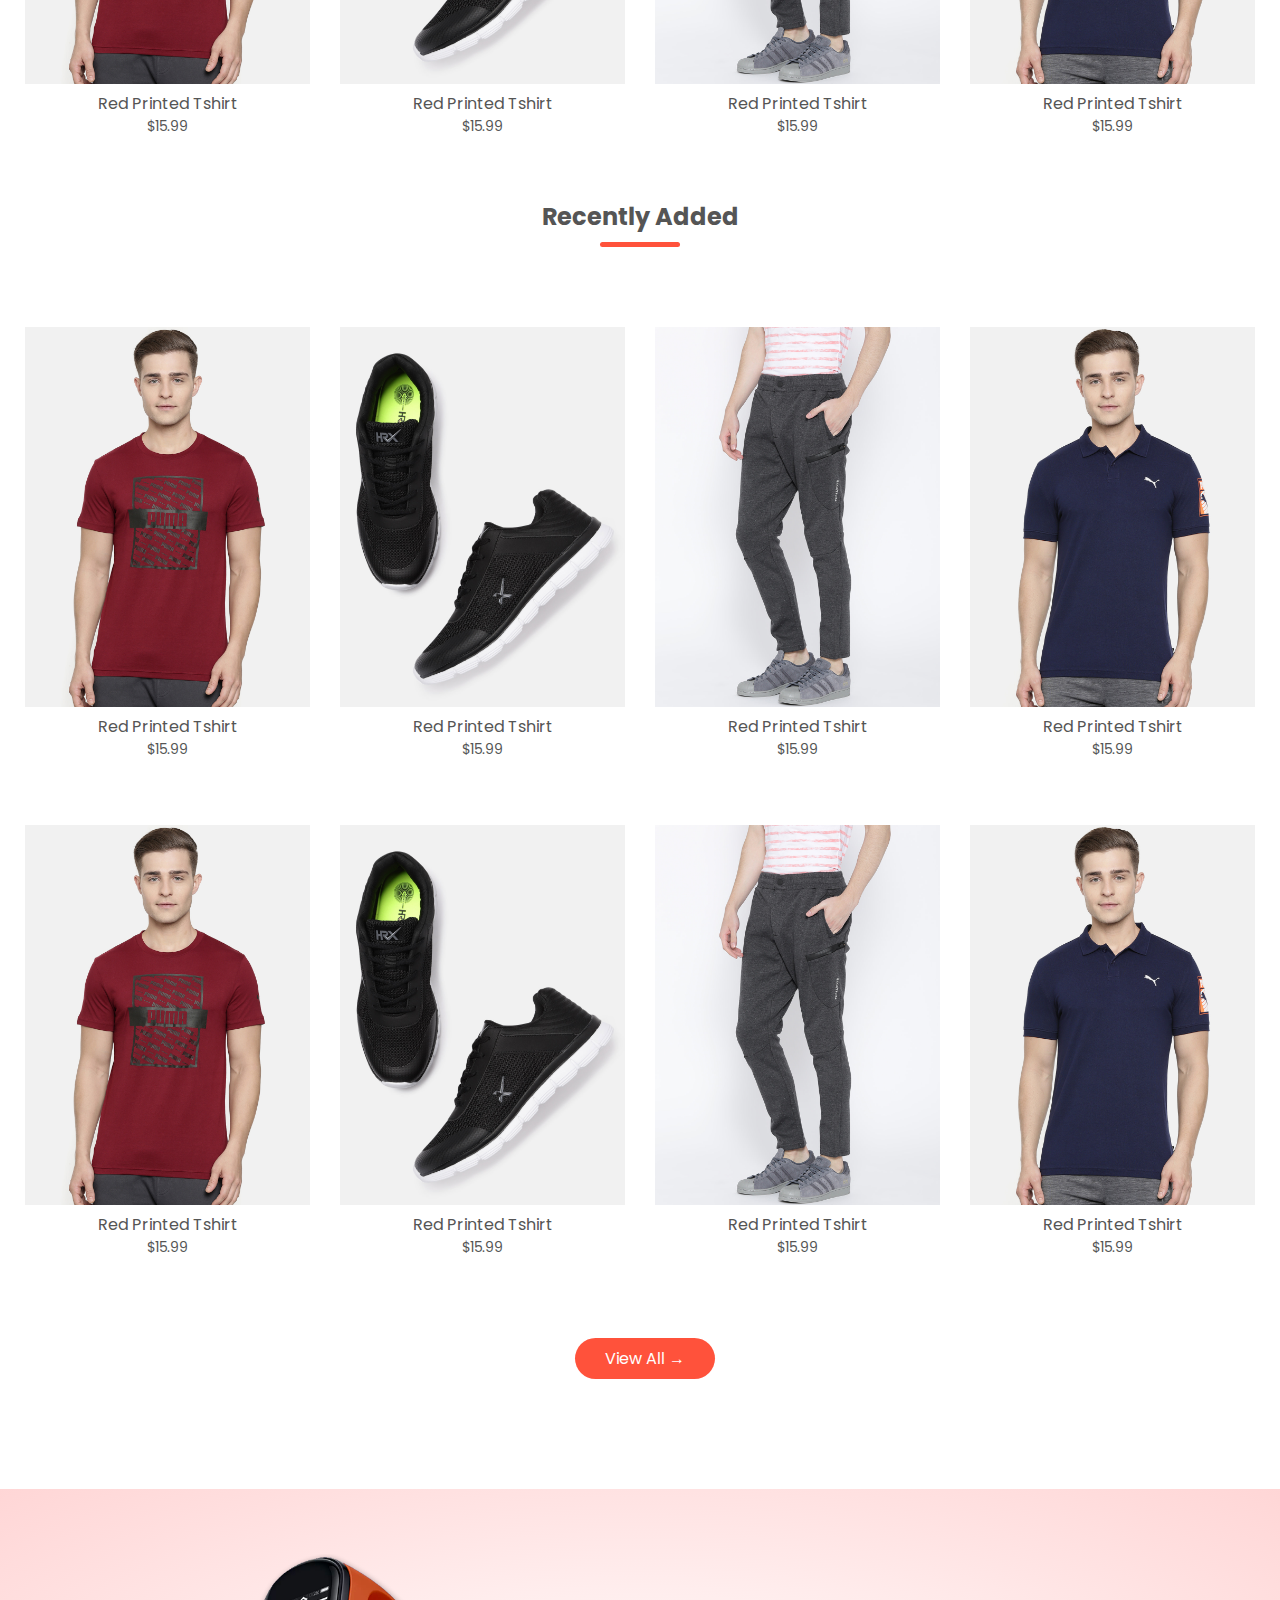
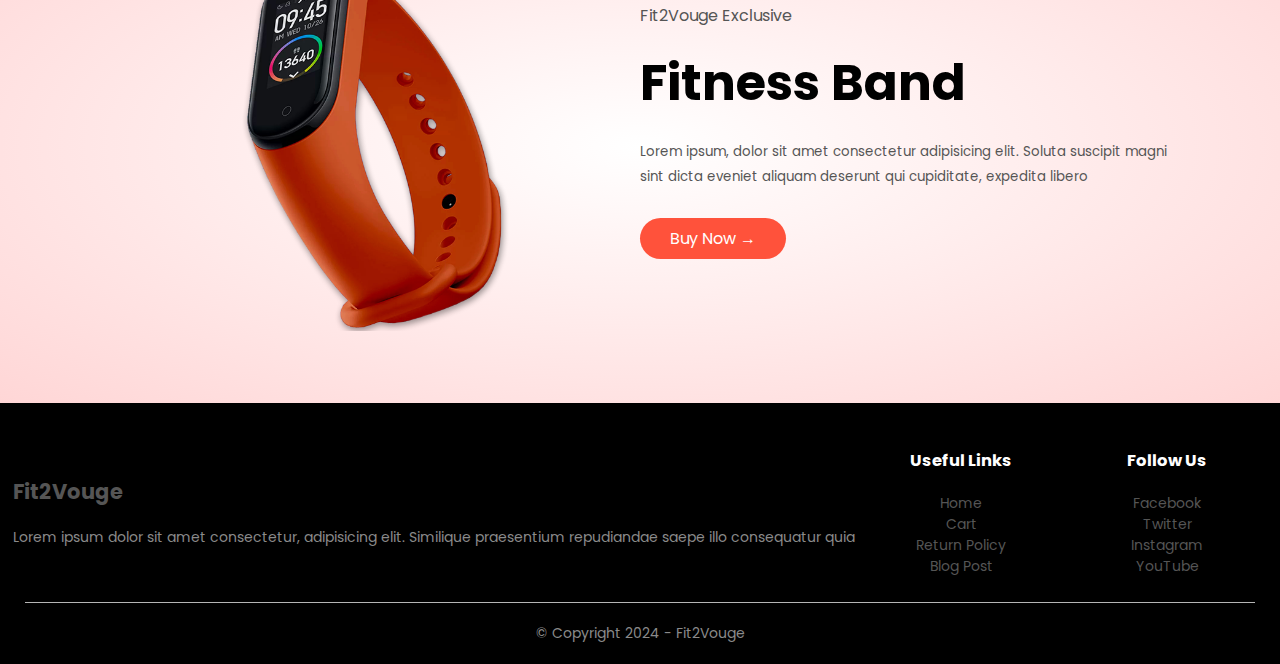
==== commit 7989d29f: "about and contact pages adeed with some styling fix" ====
--- a/index.html
+++ b/index.html
@@ -25,8 +25,8 @@
                     <ul id="MenuItems">
                         <li><a href="index.html">Home</a></li>
                         <li><a href="products.html">Products</a></li>
-                        <li><a href="">About</a></li>
-                        <li><a href="">Contact</a></li>
+                        <li><a href="about.html">About</a></li>
+                        <li><a href="contact.html">Contact</a></li>
                     </ul>
                 </nav>
                 <img src="images/cart.png" alt="cart" width="30px" height="30px" />
@@ -191,7 +191,9 @@
             <div class="row">
                 <div class="footer-col-1">
                     <!-- <img src="images/logo.png" alt=""> -->
-                    <h2>Fit2Vouge</h2>
+                    <a href="index.html">
+                        <h2>Fit2Vouge</h2>
+                    </a>
                     <p>Lorem ipsum dolor sit amet consectetur, adipisicing elit. Similique praesentium repudiandae saepe
                         illo consequatur quia</p>
                 </div>
--- a/style/style.css
+++ b/style/style.css
@@ -527,9 +527,114 @@
   padding-left: 15px;
 }
 
+/* About Section */
+.about-container {
+  padding: 60px 0;
+}
+
+.about-container .row {
+  display: flex;
+  flex-wrap: wrap;
+  justify-content: space-between;
+  align-items: center;
+}
+
+.about-container .col-6 {
+  flex: 0 0 48%;
+  max-width: 48%;
+}
+
+.about-container img {
+  max-width: 100%;
+  height: auto;
+  border-radius: 10px;
+}
+
+.about-content h2 {
+  font-size: 28px;
+  margin-bottom: 20px;
+  color: #333;
+}
+
+.about-content hr {
+  width: 50px;
+  height: 3px;
+  background-color: #ff5252;
+  border: none;
+  margin-bottom: 20px;
+}
+
+.about-content p {
+  font-size: 16px;
+  margin-bottom: 15px;
+  color: #555;
+}
+
+.about-content p:last-child {
+  margin-bottom: 0;
+}
+
+/* Contact Section */
+.contact-container {
+  padding: 60px 0;
+}
+
+.contact-container .row {
+  display: flex;
+  flex-wrap: wrap;
+  justify-content: space-between;
+}
+
+.contact-container .col-6 {
+  flex: 0 0 48%;
+  max-width: 48%;
+}
+
+.contact-container h2 {
+  font-size: 28px;
+  margin-bottom: 20px;
+  color: #333;
+}
+
+.contact-container form input,
+.contact-container form textarea {
+  width: 100%;
+  padding: 10px;
+  margin-bottom: 15px;
+  border: 1px solid #ccc;
+  border-radius: 5px;
+}
+
+.contact-container form textarea {
+  resize: vertical;
+}
+
+.contact-container .btn-submit {
+  display: inline-block;
+  background-color: #ff5252;
+  color: #fff;
+  padding: 10px 20px;
+  border: none;
+  border-radius: 5px;
+  cursor: pointer;
+  font-size: 16px;
+  transition: background-color 0.3s;
+}
+
+.contact-container .btn-submit:hover {
+  background-color: #e04141;
+}
+
+.map-container {
+  margin-top: 20px;
+  border-radius: 10px;
+  overflow: hidden;
+}
+
+
 /*---------- media query for menu ----------*/
 
-@media only screen and (max-width: 800px) {
+@media only screen and (max-width: 768px) {
   nav ul {
     position: absolute;
     top: 70px;
@@ -557,25 +662,80 @@
   }
 
   .card {
-    width: 50%;
+    width: 100%;
   }
 
   .banner {
     display: none;
   }
-}
-
-@media (min-width: 768px) {
+
+  .about-container .col-6 {
+    flex: 0 0 100%;
+    max-width: 100%;
+    margin-bottom: 20px;
+  }
+
+  .about-container .row {
+    flex-direction: column;
+  }
+
+  .about-content h2 {
+    text-align: center;
+  }
+
+  .about-content p {
+    text-align: justify;
+  }
+
+  .about-container img {
+    margin-bottom: 20px;
+  }
+
   .col-6 {
     flex-basis: 50%;
   }
-}
-
-@media (max-width: 767.98px) {
+
+
+  .contact-container .col-6 {
+    flex: 0 0 100%;
+    max-width: 100%;
+    margin-bottom: 30px;
+  }
+
+  .contact-container .row {
+    flex-direction: column;
+  }
+
+  .contact-container h2 {
+    text-align: center;
+  }
+
+  .map-container iframe {
+    width: 100%;
+  }
+
+  .search-sort {
+    flex-direction: column;
+    align-items: flex-start;
+  }
+
+  .search-sort input[type="text"],
+  .search-sort select {
+    width: 100%;
+    margin-bottom: 15px;
+  }
+
+  .search-sort select {
+    margin-bottom: 0;
+  }
+}
+
+
+/* @media (max-width: 767.98px) {
   .col-6 {
     flex-basis: 100%;
   }
-}
+} */
 
 /*---------- media query for less than 600px screen size ----------*/
 
@@ -589,4 +749,49 @@
   .col-4 {
     flex-basis: 100%;
   }
+
+  .card {
+    width: 100%;
+  }
+
+  .about-content h2 {
+    font-size: 24px;
+    text-align: center;
+  }
+
+  .about-content p {
+    font-size: 14px;
+    text-align: justify;
+  }
+
+  .about-content hr {
+    margin: 0 auto 20px auto;
+  }
+
+  .about-container img {
+    width: 100%;
+  }
+
+  .contact-container h2 {
+    font-size: 24px;
+  }
+
+  .contact-container form input,
+  .contact-container form textarea {
+    padding: 8px;
+  }
+
+  .contact-container .btn-submit {
+    width: 100%;
+  }
+
+  .search-sort input[type="text"],
+  .search-sort select {
+    padding: 8px;
+    font-size: 14px;
+  }
+
+  .search-sort input[type="text"] {
+    margin-bottom: 10px;
+  }
 }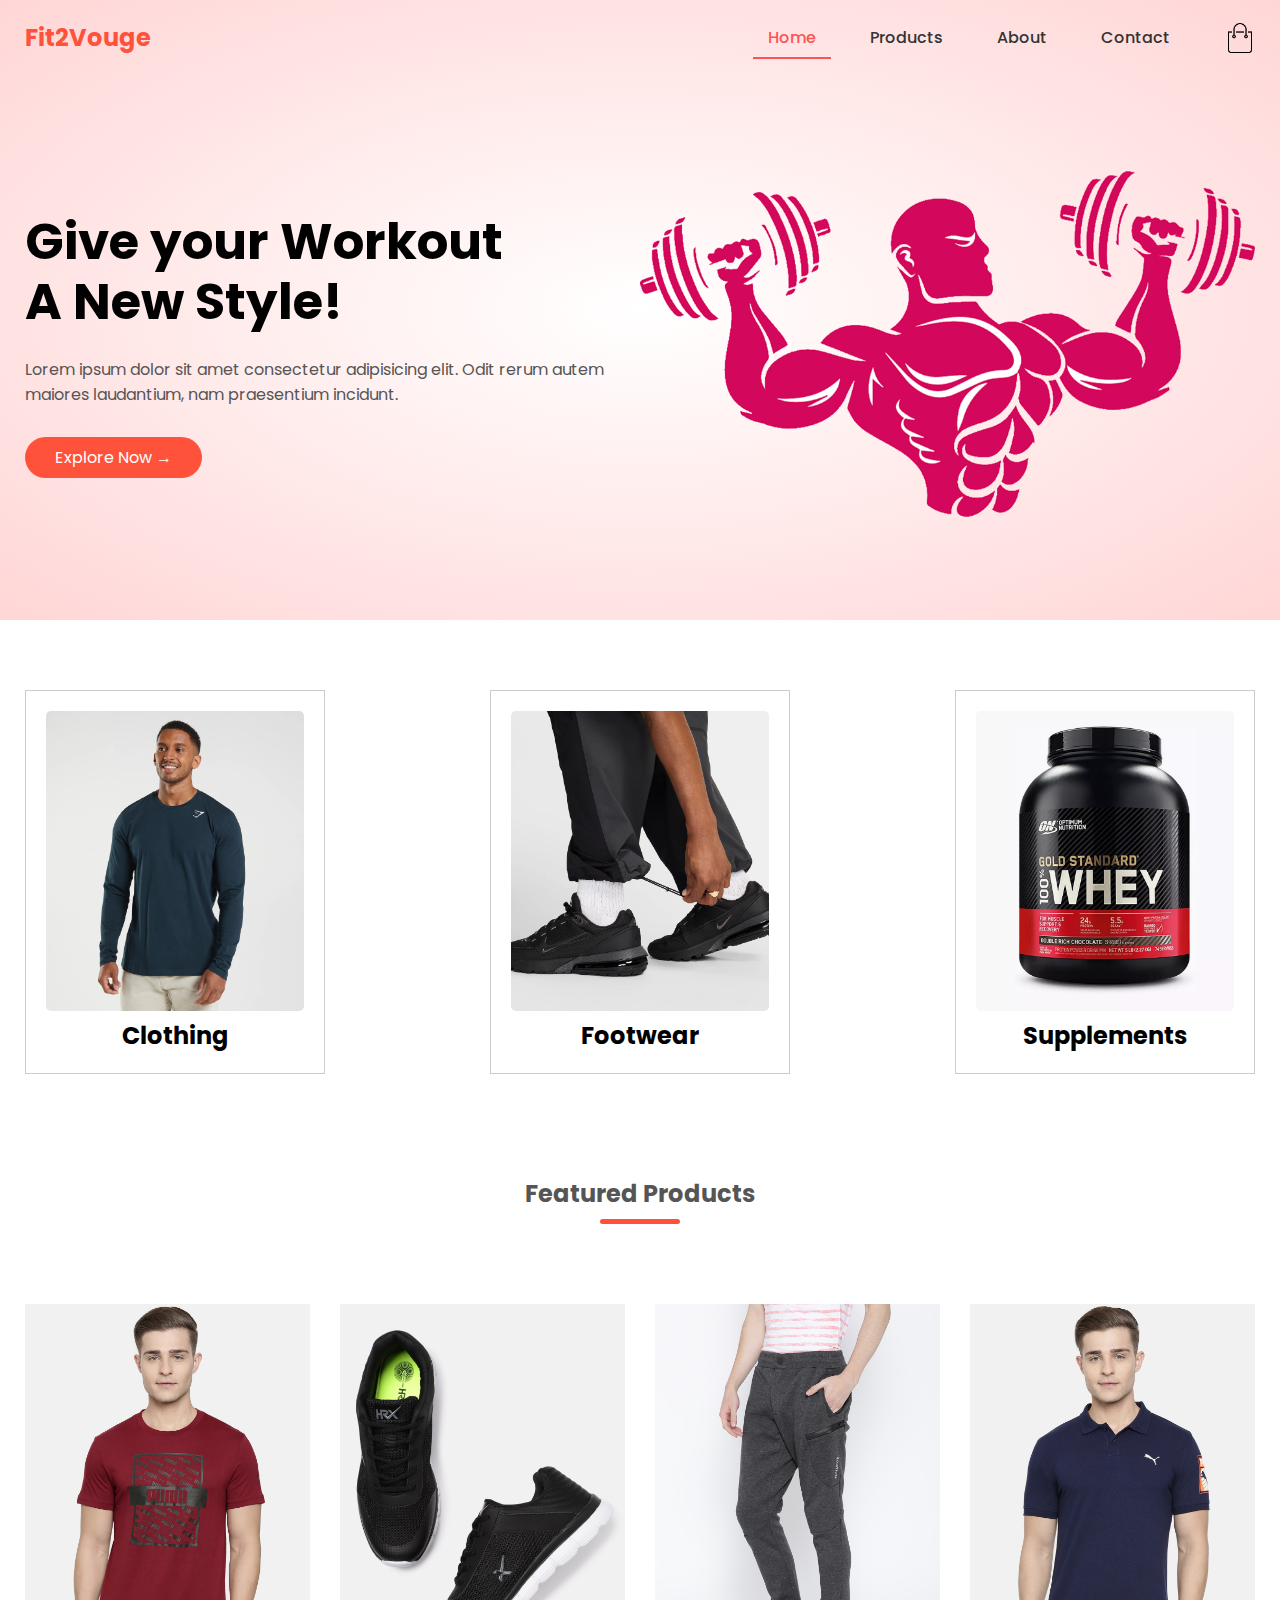
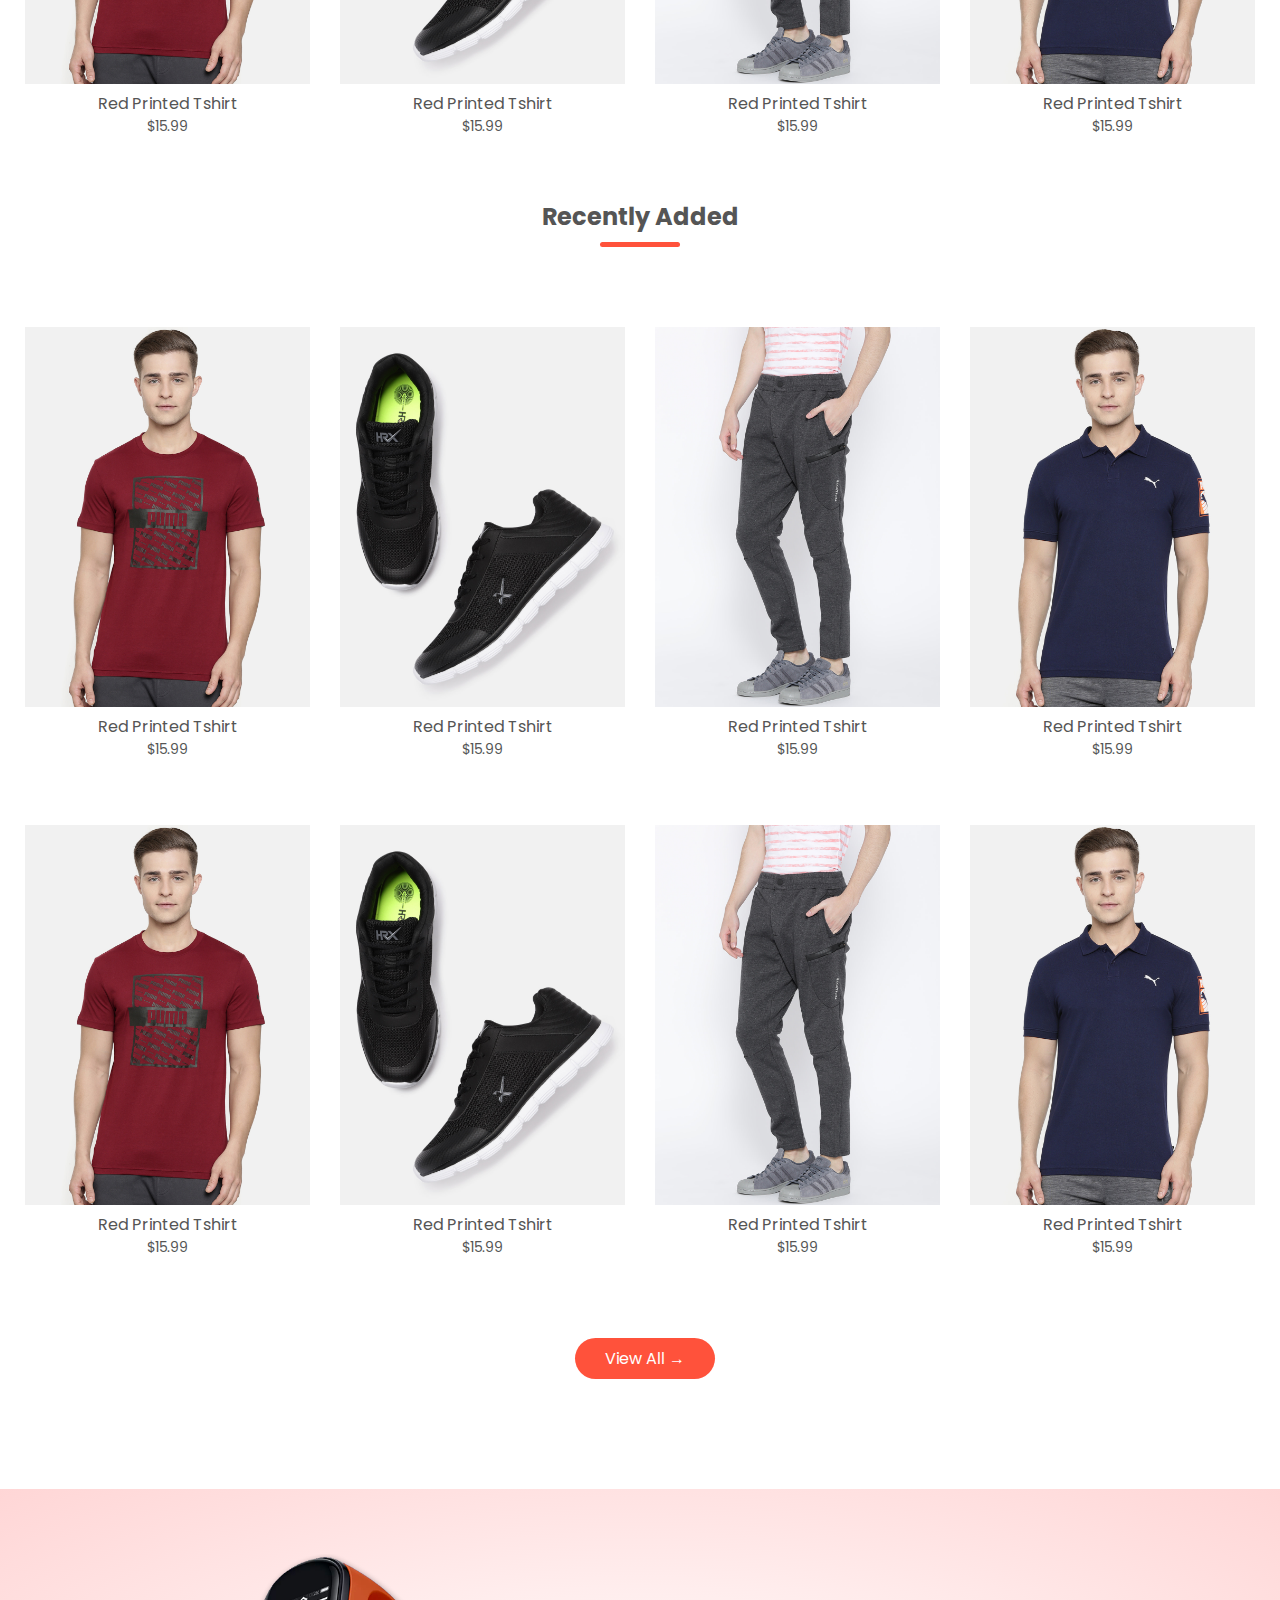
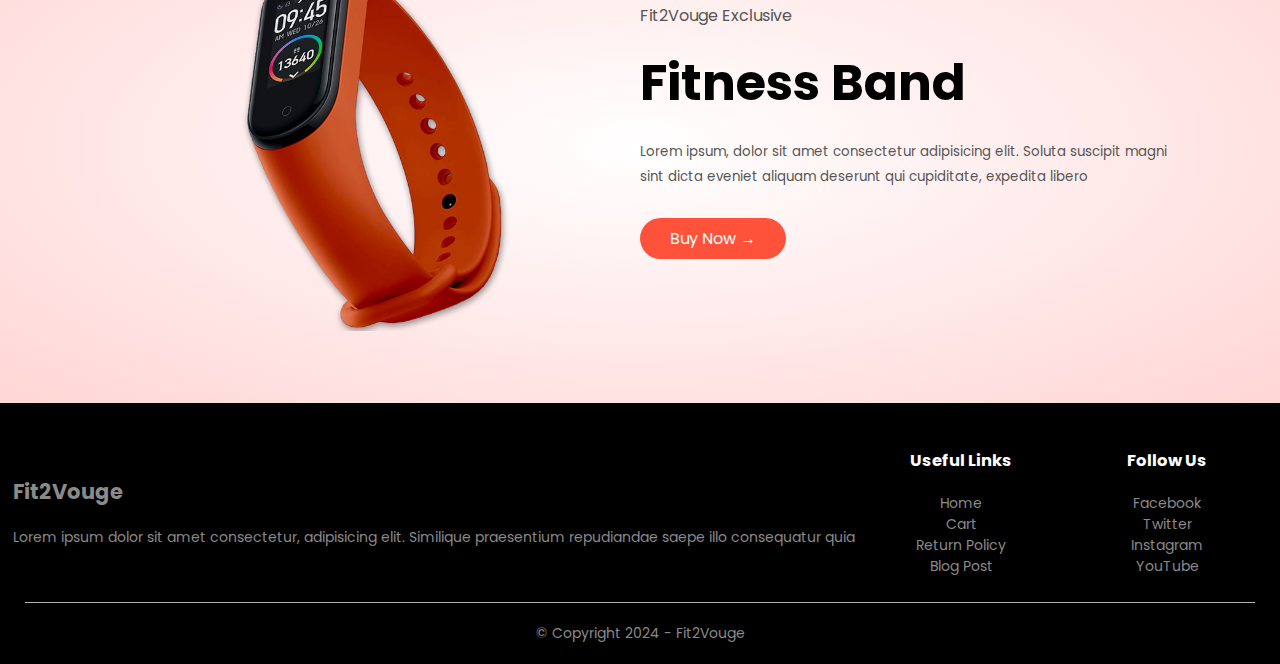
==== commit bbd7ac3f: "hover effects and othe minor fixes" ====
--- a/index.html
+++ b/index.html
@@ -23,7 +23,7 @@
                 </div>
                 <nav>
                     <ul id="MenuItems">
-                        <li><a href="index.html">Home</a></li>
+                        <li><a href="index.html" class="active">Home</a></li>
                         <li><a href="products.html">Products</a></li>
                         <li><a href="about.html">About</a></li>
                         <li><a href="contact.html">Contact</a></li>
@@ -209,10 +209,10 @@
                 <div class="footer-col-3">
                     <h3>Follow Us</h3>
                     <ul>
-                        <li><a href="https://www.facebook.com/">Facebook</a></li>
-                        <li><a href="https://x.com/?lang=en">Twitter</a></li>
-                        <li><a href="https://www.instagram.com/">Instagram</a></li>
-                        <li><a href="https://www.youtube.com/">YouTube</a></li>
+                        <li><a href="https://www.facebook.com/" target="_blank">Facebook</a></li>
+                        <li><a href="https://x.com/?lang=en" target="_blank">Twitter</a></li>
+                        <li><a href="https://www.instagram.com/" target="_blank">Instagram</a></li>
+                        <li><a href="https://www.youtube.com/" target="_blank">YouTube</a></li>
                     </ul>
                 </div>
             </div>
--- a/style/style.css
+++ b/style/style.css
@@ -47,29 +47,82 @@
   padding: 20px 0px;
 }
 
+.navbar .logo h2 {
+  font-size: 24px;
+  color: #ff523b;
+  margin: 0;
+  text-decoration: none;
+}
+
 nav {
   flex: 1;
   text-align: right;
 
 }
 
-nav ul {
+.navbar nav ul {
   display: inline-block;
   list-style-type: none;
 }
 
-nav ul li {
+.navbar nav ul li {
   display: inline-block;
   margin-right: 20px;
 }
 
+.navbar nav ul li a {
+  text-decoration: none;
+  color: #333;
+  font-weight: 500;
+  padding: 10px 15px;
+  position: relative;
+  transition: color 0.3s ease;
+}
+
+/* Adding After Pseudo-Element for Hover Effect */
+.navbar nav ul li a::after {
+  content: '';
+  position: absolute;
+  width: 0;
+  height: 2px;
+  background-color: #ff5252;
+  left: 50%;
+  bottom: 0;
+  transition: width 0.3s ease, left 0.3s ease;
+}
+
+p {
+  color: #555;
+}
+
 a {
   text-decoration: none;
-  color: #555;
-}
-
-p {
-  color: #555;
+}
+
+/* Hover Effect for Navbar Items with After Element */
+.navbar nav ul li a:hover::after {
+  width: 100%;
+  left: 0;
+}
+
+.navbar nav ul li a:hover {
+  color: #ff5252;
+}
+
+/* Active Link Style */
+.navbar nav ul li a.active {
+  color: #ff5252;
+}
+
+.navbar nav ul li a.active::after {
+  width: 100%;
+  left: 0;
+}
+
+
+.navbar img {
+  cursor: pointer;
+  margin-left: 20px;
 }
 
 .row {
@@ -409,6 +462,10 @@
   padding: 60px 0 20px;
 }
 
+.footer a {
+  color: #8a8a8a;
+}
+
 .footer p {
   color: #8a8a8a;
 }
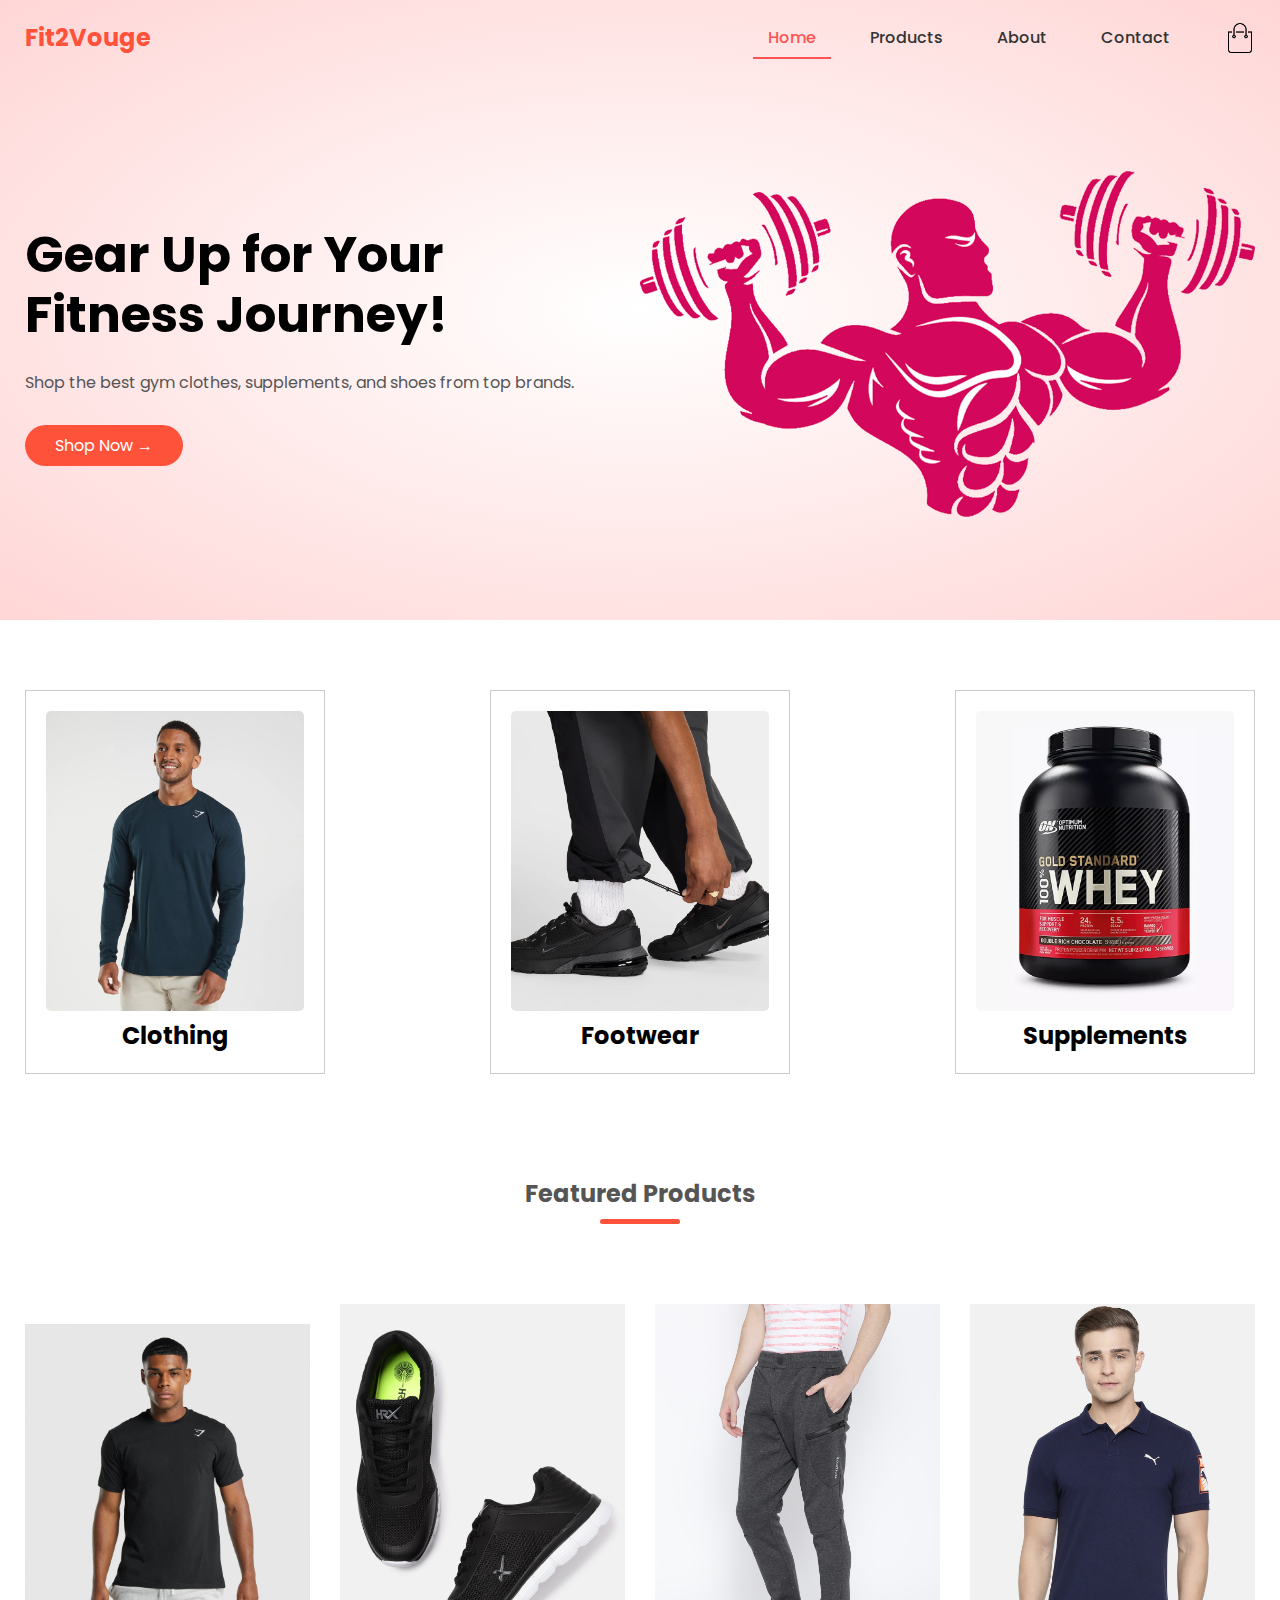
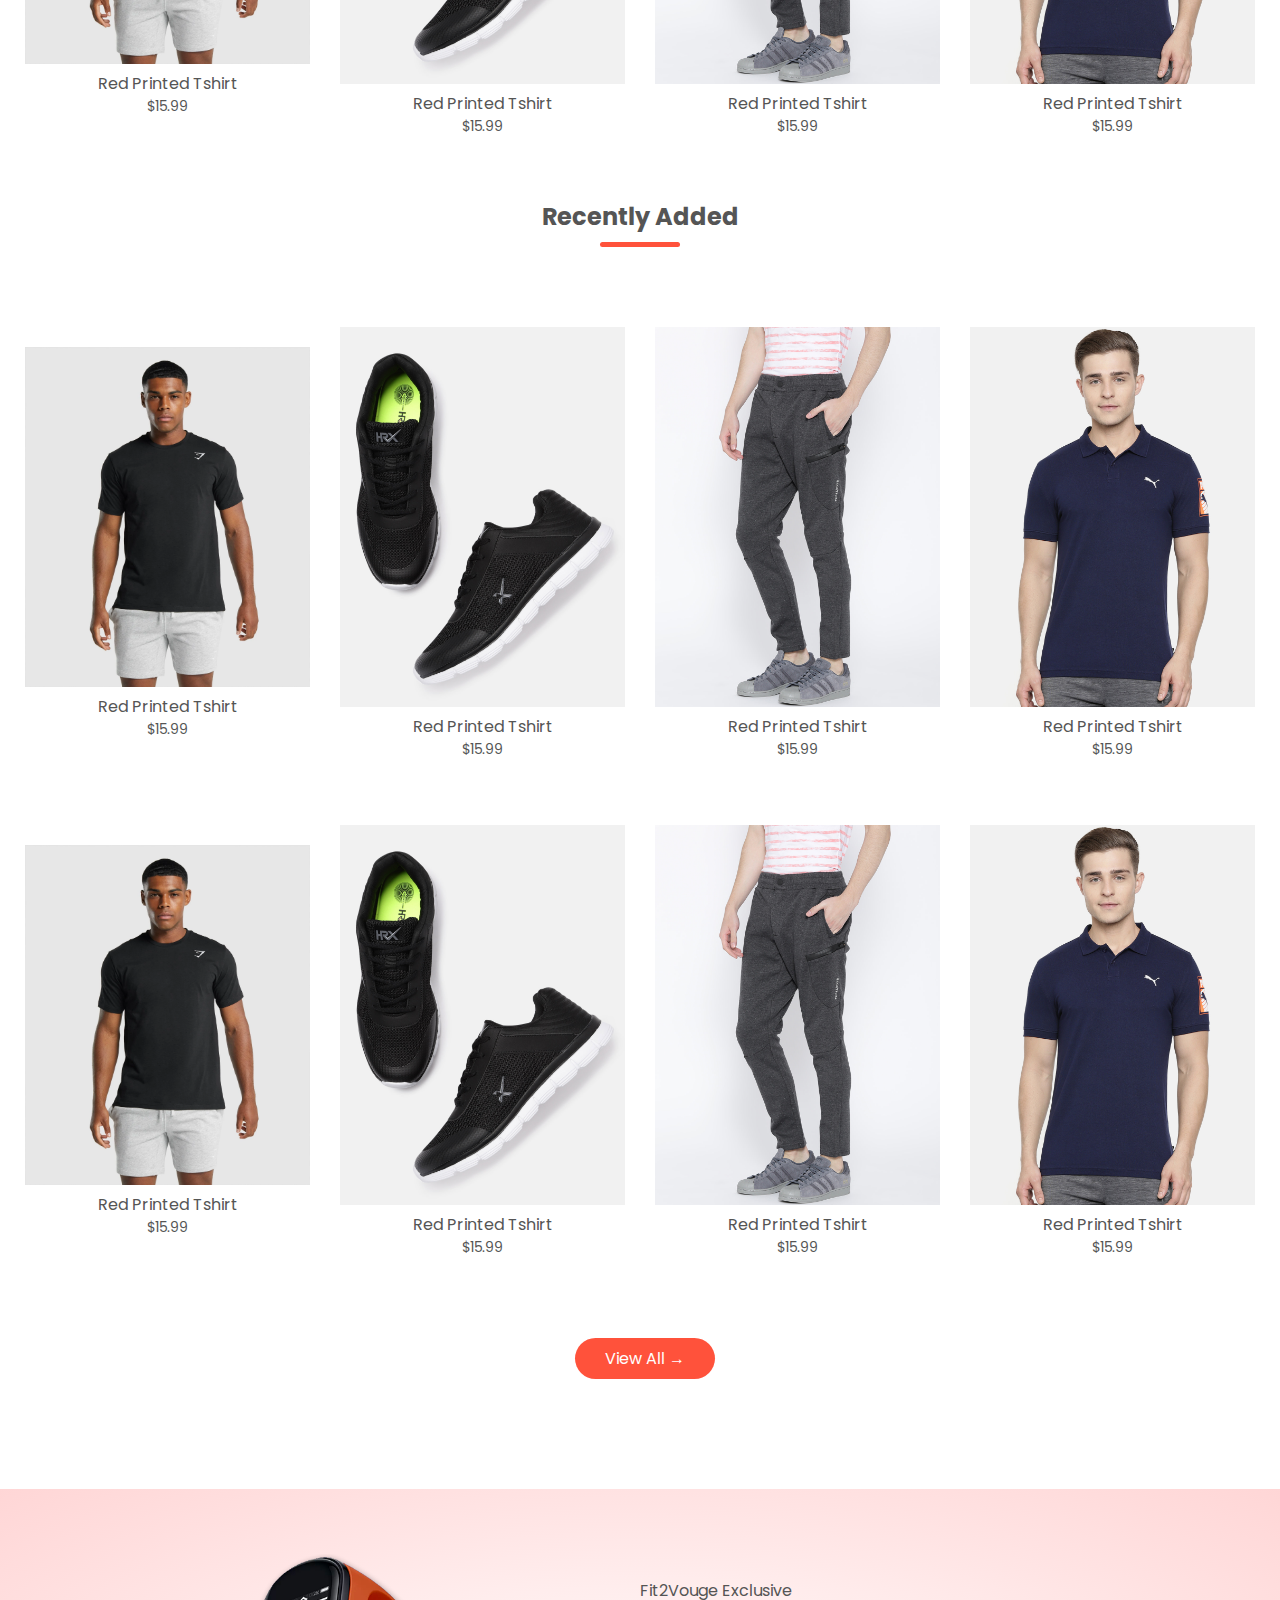
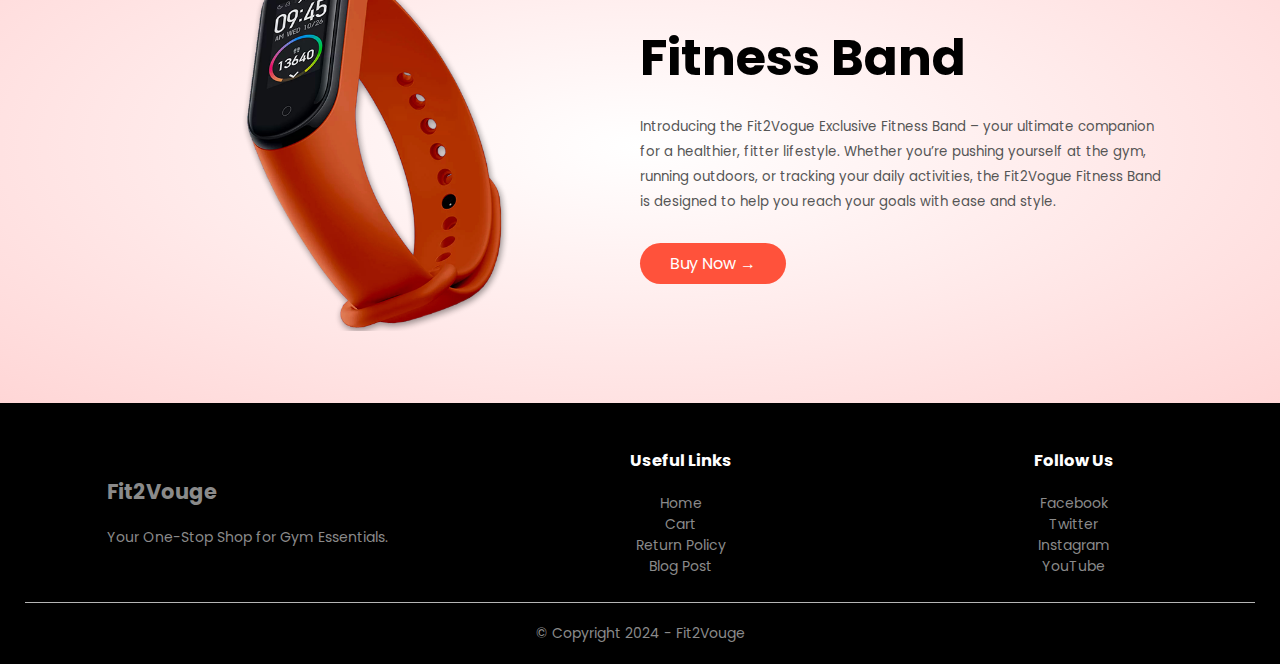
==== commit 4935f4f2: "content edit" ====
--- a/index.html
+++ b/index.html
@@ -34,12 +34,11 @@
             </div>
             <div class="d-flex">
                 <div class="col-2">
-                    <h1>Give your Workout<br />A New Style!</h1>
+                    <h1>Gear Up for Your<br />Fitness Journey!</h1>
                     <p>
-                        Lorem ipsum dolor sit amet consectetur adipisicing elit. Odit
-                        rerum autem maiores laudantium, nam praesentium incidunt.
+                        Shop the best gym clothes, supplements, and shoes from top brands.
                     </p>
-                    <a href="products.html" class="btn">Explore Now &#8594;</a>
+                    <a href="products.html" class="btn">Shop Now &#8594;</a>
                 </div>
                 <div class="col-2 banner">
                     <img src="images/image1.png" alt="bg" />
@@ -176,15 +175,17 @@
                 <div class="col-2">
                     <p>Fit2Vouge Exclusive</p>
                     <h1>Fitness Band</h1>
-                    <small>Lorem ipsum, dolor sit amet consectetur adipisicing elit. Soluta
-                        suscipit magni sint dicta eveniet aliquam deserunt qui cupiditate,
-                        expedita libero</small>
+                    <small>Introducing the Fit2Vogue Exclusive Fitness Band – your ultimate companion for a healthier, fitter lifestyle. Whether you’re pushing yourself at the gym, running outdoors, or tracking your daily activities, the Fit2Vogue Fitness Band is designed to help you reach your goals with ease and style.</small>
                     <a href="product-detail.html" class="btn">Buy Now &#8594</a>
                 </div>
             </div>
         </div>
-    </div>
-
+
+    </div>
+
+    <div id="back-to-top" onclick="scrollToTop()">
+        &#8679; <!-- Up Arrow Unicode Character -->
+    </div>
     <!----- footer ----->
     <div class="footer">
         <div class="container">
@@ -194,8 +195,7 @@
                     <a href="index.html">
                         <h2>Fit2Vouge</h2>
                     </a>
-                    <p>Lorem ipsum dolor sit amet consectetur, adipisicing elit. Similique praesentium repudiandae saepe
-                        illo consequatur quia</p>
+                    <p>Your One-Stop Shop for Gym Essentials.</p>
                 </div>
                 <div class="footer-col-2">
                     <h3>Useful Links</h3>
@@ -236,6 +236,25 @@
             }
         }
     </script>
+
+    <script>
+        // Smooth Scroll to Top Function
+        function scrollToTop() {
+            window.scrollTo({ top: 0, behavior: 'smooth' });
+        }
+
+        // Show/Hide "Back to Top" Button on Scroll
+        window.onscroll = function () {
+            var backToTopBtn = document.getElementById("back-to-top");
+
+            if (document.body.scrollTop > 300 || document.documentElement.scrollTop > 300) {
+                backToTopBtn.style.display = "block";
+            } else {
+                backToTopBtn.style.display = "none";
+            }
+        };
+    </script>
+
 </body>
 
 </html>--- a/style/style.css
+++ b/style/style.css
@@ -41,153 +41,38 @@
   background: radial-gradient(#fff, #ffd6d6);
 }
 
-.navbar {
-  display: flex;
-  align-items: center;
-  padding: 20px 0px;
-}
-
-.navbar .logo h2 {
-  font-size: 24px;
-  color: #ff523b;
-  margin: 0;
-  text-decoration: none;
-}
-
-nav {
-  flex: 1;
-  text-align: right;
-
-}
-
-.navbar nav ul {
-  display: inline-block;
-  list-style-type: none;
-}
-
-.navbar nav ul li {
-  display: inline-block;
-  margin-right: 20px;
-}
-
-.navbar nav ul li a {
-  text-decoration: none;
-  color: #333;
-  font-weight: 500;
-  padding: 10px 15px;
-  position: relative;
-  transition: color 0.3s ease;
-}
-
-/* Adding After Pseudo-Element for Hover Effect */
-.navbar nav ul li a::after {
-  content: '';
-  position: absolute;
-  width: 0;
-  height: 2px;
-  background-color: #ff5252;
-  left: 50%;
-  bottom: 0;
-  transition: width 0.3s ease, left 0.3s ease;
-}
-
-p {
-  color: #555;
-}
-
-a {
-  text-decoration: none;
-}
-
-/* Hover Effect for Navbar Items with After Element */
-.navbar nav ul li a:hover::after {
-  width: 100%;
-  left: 0;
-}
-
-.navbar nav ul li a:hover {
-  color: #ff5252;
-}
-
-/* Active Link Style */
-.navbar nav ul li a.active {
-  color: #ff5252;
-}
-
-.navbar nav ul li a.active::after {
-  width: 100%;
-  left: 0;
-}
-
-
-.navbar img {
-  cursor: pointer;
-  margin-left: 20px;
-}
-
-.row {
-  display: flex;
-  align-items: center;
-  flex-wrap: wrap;
-  justify-content: space-around;
-}
-
-.col-2 {
+.img-fluid {
+  max-width: 100%;
+  height: auto;
+}
+
+.col-6 {
   flex-basis: 50%;
-  min-width: 300px;
-}
-
-.col-2 img {
-  max-width: 100%;
-  padding: 50px 0;
-}
-
-.col-2 h1 {
-  font-size: 50px;
-  line-height: 60px;
-  margin: 25px 0;
-}
-
-.btn {
-  display: inline-block;
-  background: #ff523b;
-  color: #fff;
-  padding: 8px 30px;
-  margin: 30px 0;
-  border-radius: 30px;
-  transition: background 0.5s;
-}
-
-.btn:hover {
-  background: #563434;
-}
-
-.btn1 {
-  display: inline-block;
-  background: #ff523b;
-  color: #fff;
-  padding: 8px 30px;
-  margin: 30px 0;
-  border-radius: 30px;
-  transition: background 0.5s;
-  margin-left: 10px;
-}
-
-.btn1:hover {
-  background: #563434;
-}
-
-.view_all {
-  margin: 0px auto;
+  padding: 10px;
+  min-width: 200px;
+  margin-bottom: 50px;
   text-align: center;
-
-}
-
-.btn-container {
-  display: flex;
-  /* Use flexbox to align the input and button side by side */
-  align-items: center;
-  margin-top: 30px;
+  transition: transform 0.5s;
+}
+
+.col-6 img {
+  width: auto;
+  overflow: hidden;
+  height: 500px;
+  padding-top: 60px;
+}
+
+.detail-data p,
+.detail-data h2 {
+  text-align: left;
+}
+
+.price {
+  font-weight: 700;
+}
+
+.price del {
+  font-weight: 400;
 }
 
 .quantity-input {
@@ -225,6 +110,156 @@
   background: #563434;
 }
 
+
+.navbar {
+  display: flex;
+  align-items: center;
+  padding: 20px 0px;
+}
+
+.navbar .logo h2 {
+  font-size: 24px;
+  color: #ff523b;
+  margin: 0;
+  text-decoration: none;
+}
+
+nav {
+  flex: 1;
+  text-align: right;
+
+}
+
+.navbar nav ul {
+  display: inline-block;
+  list-style-type: none;
+}
+
+.navbar nav ul li {
+  display: inline-block;
+  margin-right: 20px;
+}
+
+.navbar nav ul li a {
+  text-decoration: none;
+  color: #333;
+  font-weight: 500;
+  padding: 10px 15px;
+  position: relative;
+  transition: color 0.3s ease;
+}
+
+/* Adding After Pseudo-Element for Hover Effect */
+.navbar nav ul li a::after {
+  content: '';
+  position: absolute;
+  width: 0;
+  height: 2px;
+  background-color: #ff5252;
+  left: 50%;
+  bottom: 0;
+  transition: width 0.3s ease, left 0.3s ease;
+}
+
+p {
+  color: #555;
+}
+
+a {
+  text-decoration: none;
+}
+
+/* Hover Effect for Navbar Items with After Element */
+.navbar nav ul li a:hover::after {
+  width: 100%;
+  left: 0;
+}
+
+.navbar nav ul li a:hover {
+  color: #ff5252;
+}
+
+/* Active Link Style */
+.navbar nav ul li a.active {
+  color: #ff5252;
+}
+
+.navbar nav ul li a.active::after {
+  width: 100%;
+  left: 0;
+}
+
+
+.navbar img {
+  cursor: pointer;
+  margin-left: 20px;
+}
+
+.row {
+  display: flex;
+  align-items: center;
+  flex-wrap: wrap;
+  justify-content: space-around;
+}
+
+.col-2 {
+  flex-basis: 50%;
+  min-width: 300px;
+}
+
+.col-2 img {
+  max-width: 100%;
+  padding: 50px 0;
+}
+
+.col-2 h1 {
+  font-size: 50px;
+  line-height: 60px;
+  margin: 25px 0;
+}
+
+.btn {
+  display: inline-block;
+  background: #ff523b;
+  color: #fff;
+  padding: 8px 30px;
+  margin: 30px 0;
+  border-radius: 30px;
+  transition: background 0.5s;
+}
+
+.btn:hover {
+  background: #563434;
+}
+
+.btn1 {
+  display: inline-block;
+  background: #ff523b;
+  color: #fff;
+  padding: 8px 30px;
+  margin: 30px 0;
+  border-radius: 30px;
+  transition: background 0.5s;
+  margin-left: 10px;
+}
+
+.btn1:hover {
+  background: #563434;
+}
+
+.view_all {
+  margin: 0px auto;
+  text-align: center;
+
+}
+
+.btn-container {
+  display: flex;
+  /* Use flexbox to align the input and button side by side */
+  align-items: center;
+  margin-top: 30px;
+}
+
 .categories {
   margin: 70px 0;
   display: flex;
@@ -314,28 +349,7 @@
   width: 100%;
 }
 
-.img-fluid {
-  max-width: 100%;
-  height: auto;
-}
-
-.col-6 {
-  flex-basis: 50%;
-  padding: 10px;
-  min-width: 200px;
-  margin-bottom: 50px;
-  text-align: center;
-  transition: transform 0.5s;
-}
-
-
-
-.col-6 img {
-  width: auto;
-  overflow: hidden;
-  height: 500px;
-  padding-top: 60px;
-}
+
 
 h4 {
   color: #555;
@@ -453,6 +467,67 @@
   font-size: 16px;
 }
 
+/* Back to Top Button Styles */
+#back-to-top {
+  position: fixed;
+  bottom: 40px;
+  right: 40px;
+  background-color: #ff523b;
+  color: #fff;
+  padding: 5px 16px;
+  border-radius: 100%;
+  font-size: 24px;
+  cursor: pointer;
+  display: none;
+  transition: background-color 0.3s ease;
+  z-index: 1000;
+}
+
+#back-to-top:hover {
+  background-color: #563434;
+}
+
+
+/* Base Size Selection Styling */
+.size-selection {
+  margin: 15px 0;
+  font-family: 'Poppins', sans-serif;
+  text-align: left;
+  display: flex;
+  flex-wrap: wrap;
+  align-items: center;
+}
+
+.size-selection label {
+  font-weight: 500;
+  margin-right: 10px;
+  font-size: 16px;
+  display: inline-block;
+}
+
+.size-dropdown {
+  padding: 8px 12px;
+  font-size: 14px;
+  border: 1px solid #ccc;
+  border-radius: 5px;
+  width: 150px;
+  background-color: #f9f9f9;
+  outline: none;
+  transition: border-color 0.3s ease-in-out;
+  display: inline-block;
+}
+
+/* Hover and Focus */
+.size-dropdown:hover, 
+.size-dropdown:focus {
+  border-color: #333;
+}
+
+
+
+
+
+
 /*--------- footer ---------*/
 
 .footer {
@@ -557,18 +632,7 @@
 }
 
 
-.detail-data p,
-.detail-data h2 {
-  text-align: left;
-}
-
-.price {
-  font-weight: 700;
-}
-
-.price del {
-  font-weight: 400;
-}
+
 
 /* bootstrap css */
 .row {
@@ -692,11 +756,15 @@
 /*---------- media query for menu ----------*/
 
 @media only screen and (max-width: 768px) {
+  nav.active {
+    display: block;
+  }
+
   nav ul {
     position: absolute;
     top: 70px;
     left: 0;
-    background: #333;
+    background: #fff;
     width: 100%;
     overflow: hidden;
     transition: max-height 0.5s;
@@ -704,14 +772,12 @@
 
   nav ul li {
     display: block;
-    margin-right: 50px;
-    margin-top: 10px;
-    margin-bottom: 10px;
-  }
-
-  nav ul li a {
+    margin: 10px 0;
+  }
+
+  /* nav ul li a {
     color: #fff;
-  }
+  } */
 
   .menu-icon {
     display: block;
@@ -749,9 +815,24 @@
   }
 
   .col-6 {
-    flex-basis: 50%;
-  }
-
+    flex-basis: 100%;
+    margin-bottom: 30px;
+  }
+
+  .col-6 img {
+    height: 400px;
+    padding-top: 30px;
+  }
+
+  .quantity-input {
+    width: 50px;
+    font-size: 14px;
+  }
+
+  .btn-cart {
+    padding: 8px 25px;
+    font-size: 15px;
+  }
 
   .contact-container .col-6 {
     flex: 0 0 100%;
@@ -785,20 +866,114 @@
   .search-sort select {
     margin-bottom: 0;
   }
-}
-
-
-/* @media (max-width: 767.98px) {
+
+  .size-selection {
+      flex-direction: column;
+      align-items: flex-start;
+  }
+
+  .size-selection label {
+      margin-bottom: 10px;
+  }
+
+  .size-dropdown {
+      width: 100%;
+  }
+
+  .btn-container {
+      flex-direction: column;
+      align-items: flex-start;
+  }
+
+  .btn-container a {
+      margin-top: 15px;
+      width: 100%;
+      text-align: center;
+  }
+
+  .quantity-input {
+      width: 100%;
+      margin-top: 10px;
+  }
+}
+
+/*---------- media query for product detail page less than 480px screen size ----------*/
+
+@media (max-width: 480px) {
+  .product-container {
+    padding-left: 15px;
+    padding-right: 15px;
+  }
+
   .col-6 {
     flex-basis: 100%;
-  }
-} */
+    padding: 0;
+    margin-bottom: 20px;
+  }
+
+  .col-6 img {
+    height: 300px;
+    padding-top: 20px;
+  }
+
+  .detail-data p,
+  .detail-data h2 {
+    text-align: center;
+  }
+
+  .price {
+    text-align: center;
+  }
+
+  .quantity-input {
+    width: 40px;
+    font-size: 14px;
+    padding: 6px;
+  }
+
+  .btn-container {
+    display: flex;
+    flex-direction: column;
+    align-items: center;
+  }
+
+  .btn-cart {
+    width: 100%;
+    text-align: center;
+    padding: 10px;
+    font-size: 16px;
+    margin-top: 10px;
+  }
+
+  .size-selection label {
+      font-size: 14px;
+  }
+
+  .size-dropdown {
+      padding: 6px 10px;
+      font-size: 13px;
+  }
+
+  .btn-cart {
+      padding: 12px;
+      font-size: 14px;
+  }
+}
+
 
 /*---------- media query for less than 600px screen size ----------*/
 
 @media only screen and (max-width: 600px) {
   .row {
     text-align: center;
+  }
+
+  .logo h2 {
+    font-size: 20px;
+  }
+
+  .navbar nav ul li a {
+    font-size: 14px;
   }
 
   .col-2,
@@ -811,6 +986,10 @@
     width: 100%;
   }
 
+  .menu-icon {
+    align-self: flex-end;
+  }
+
   .about-content h2 {
     font-size: 24px;
     text-align: center;
